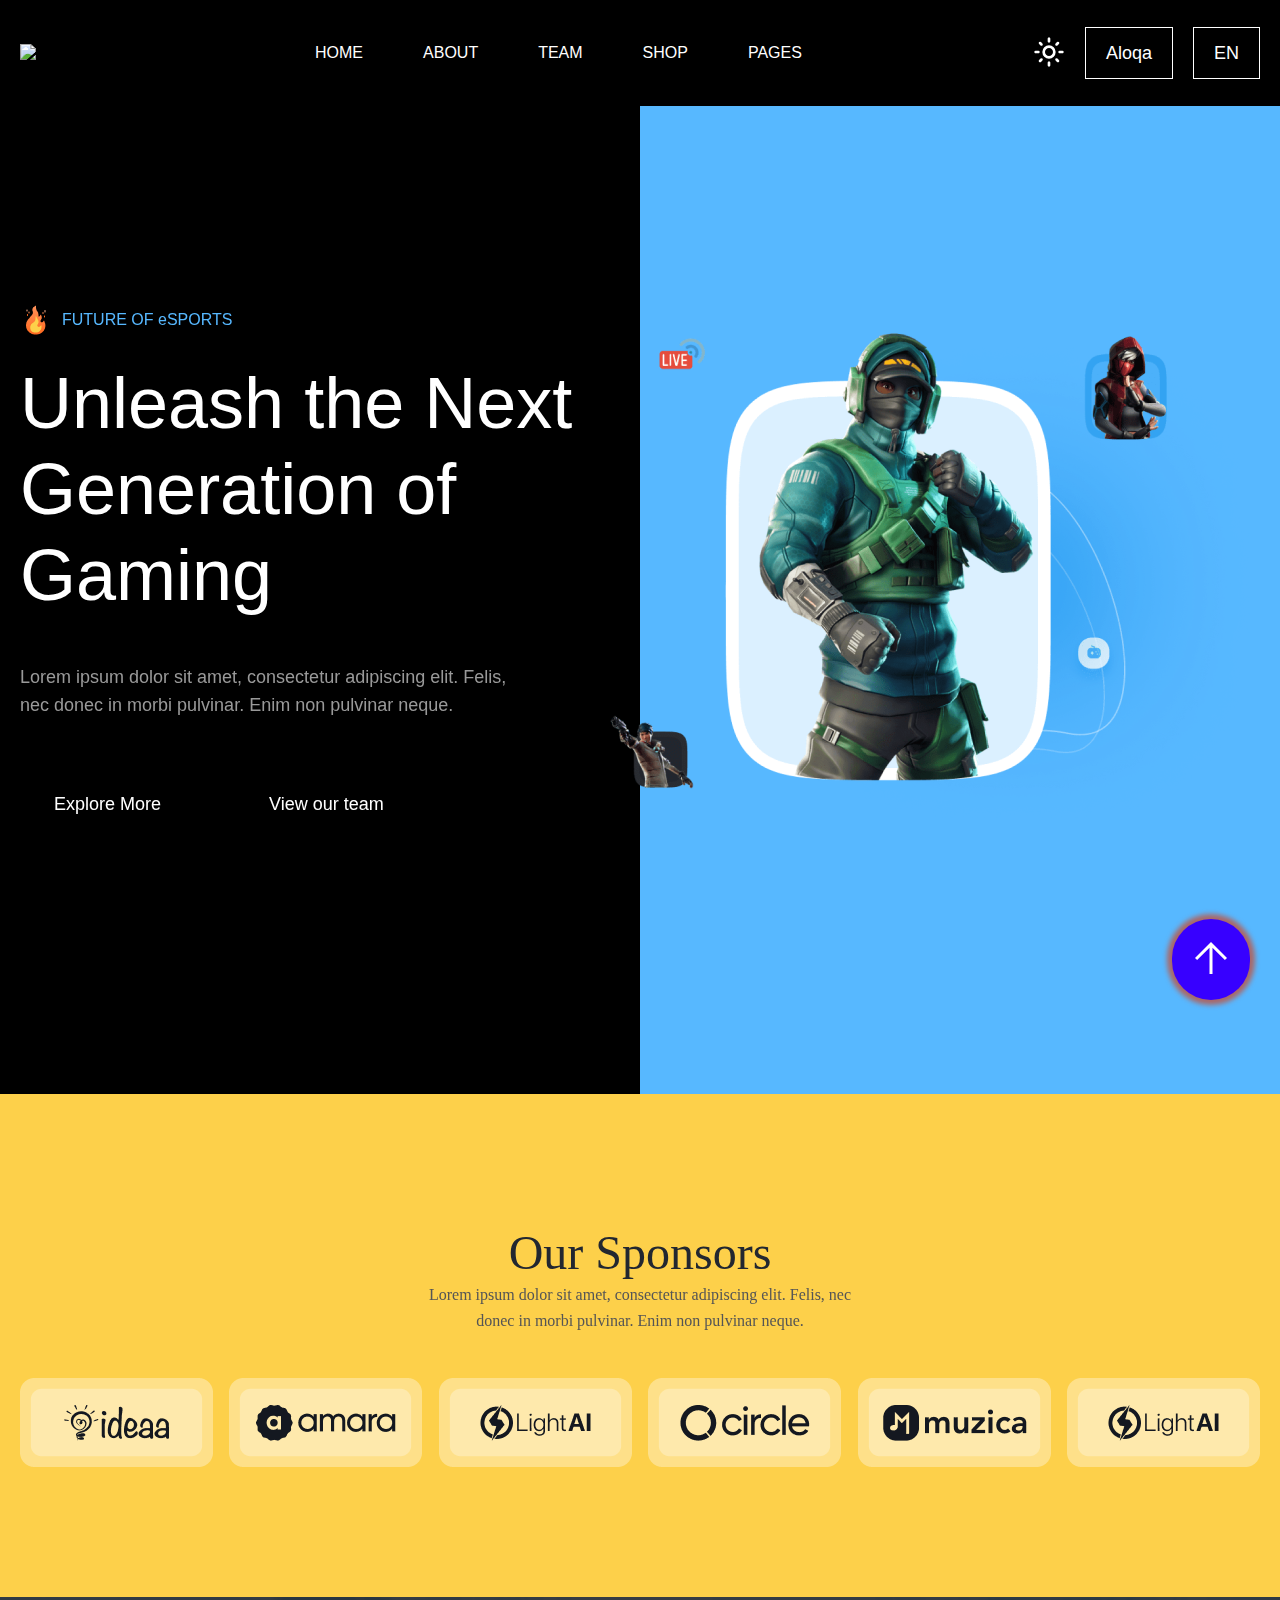
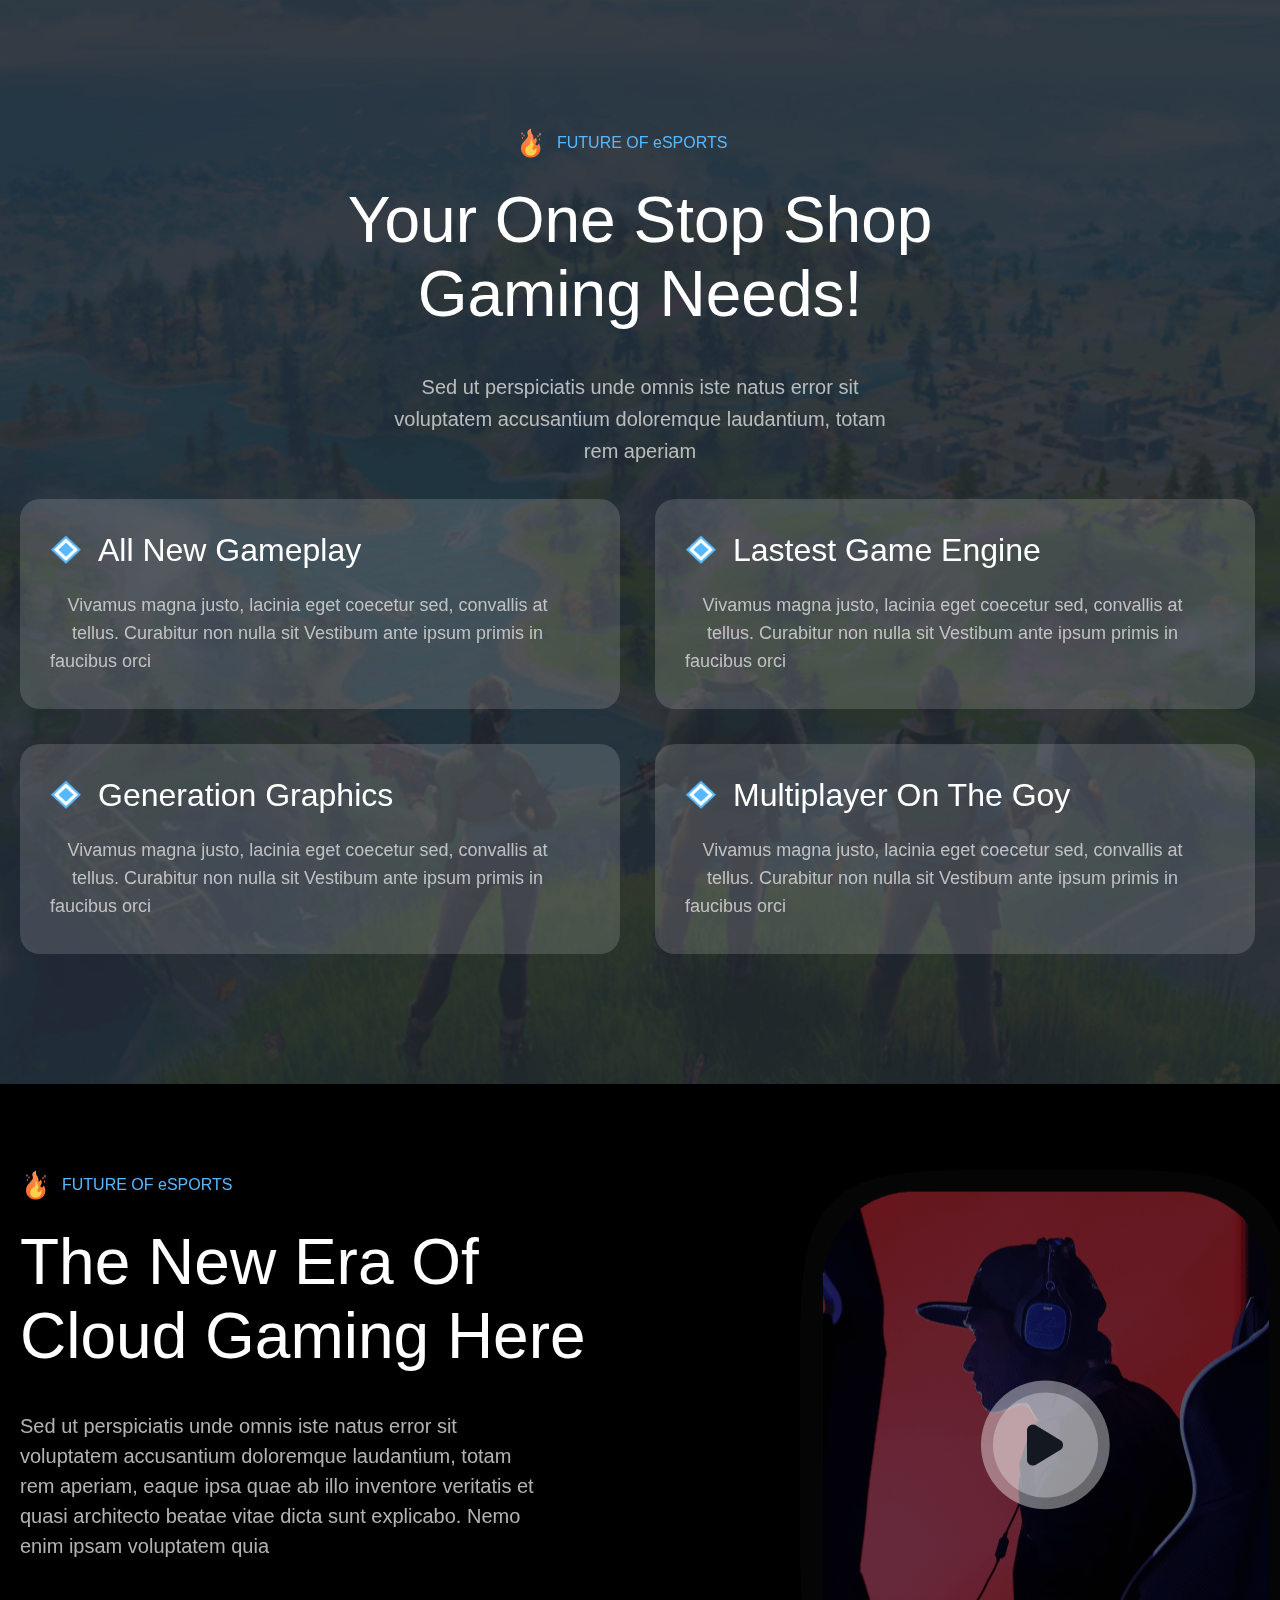
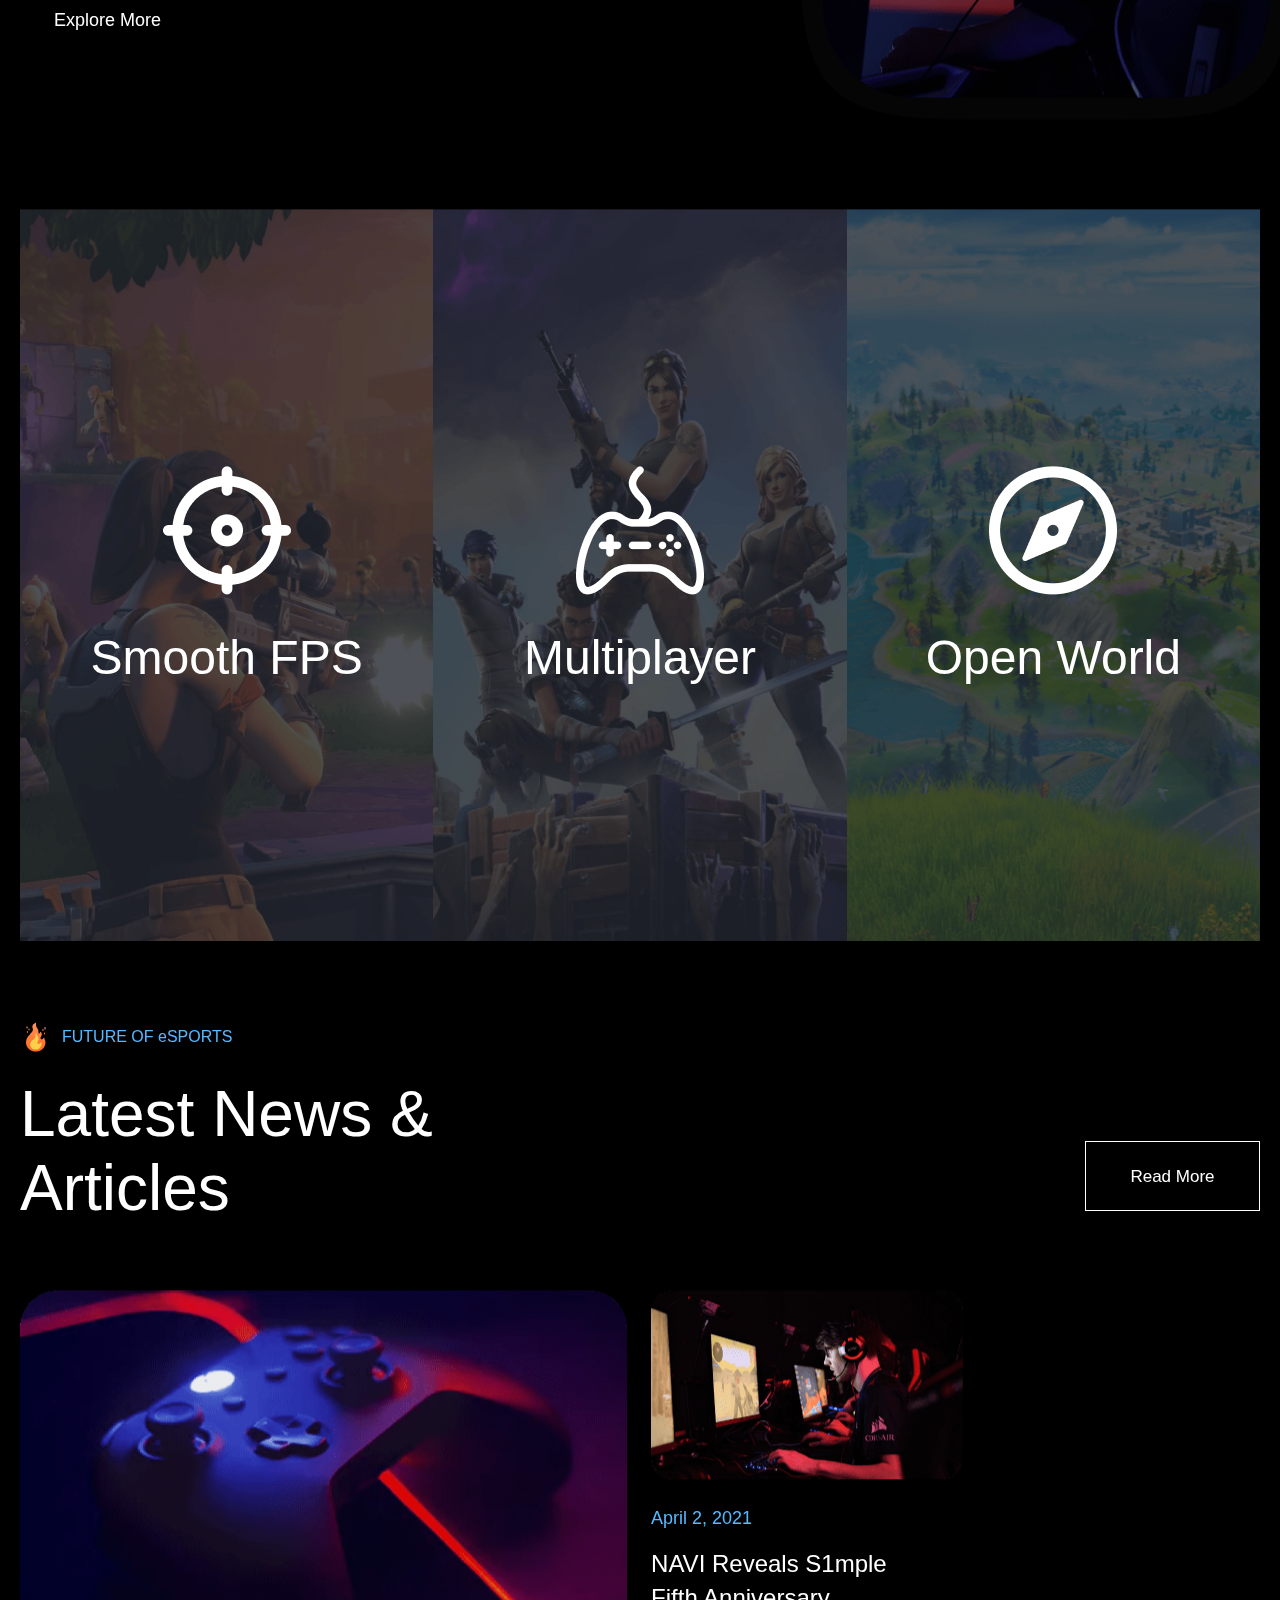
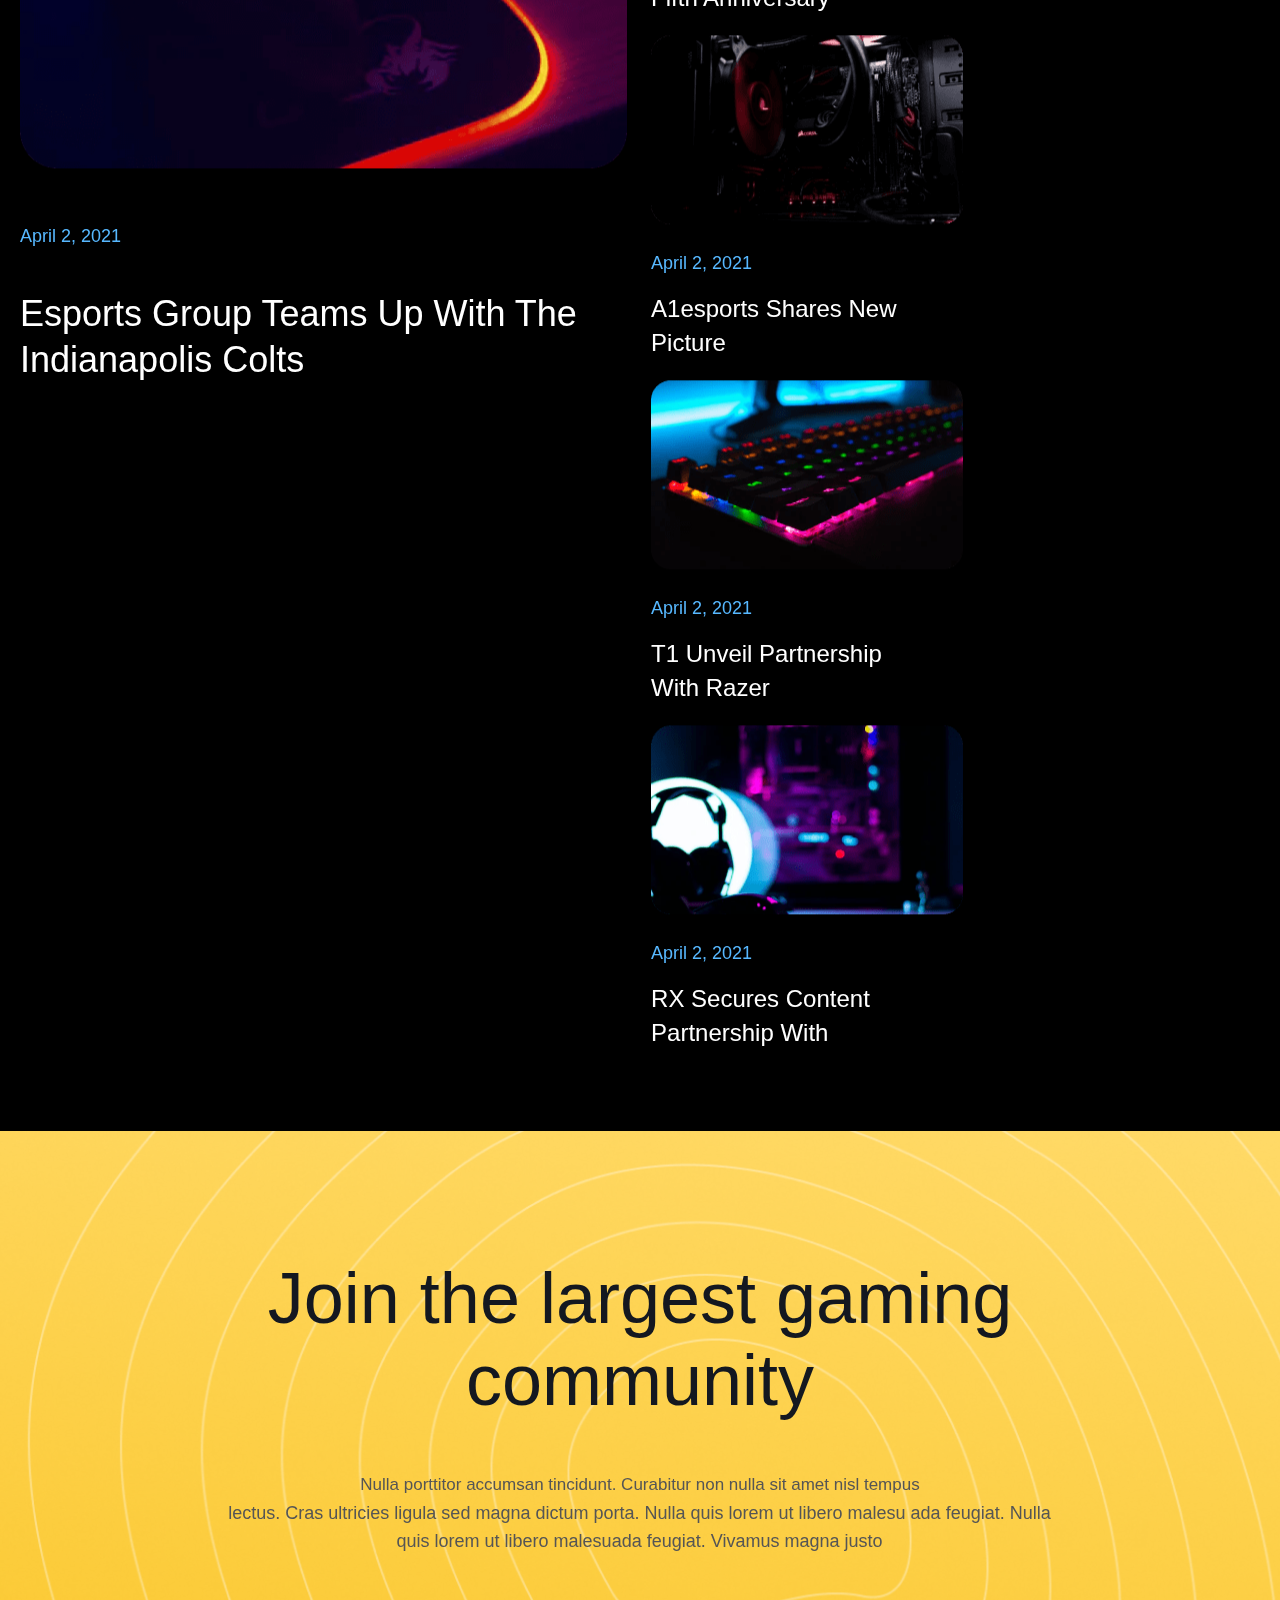
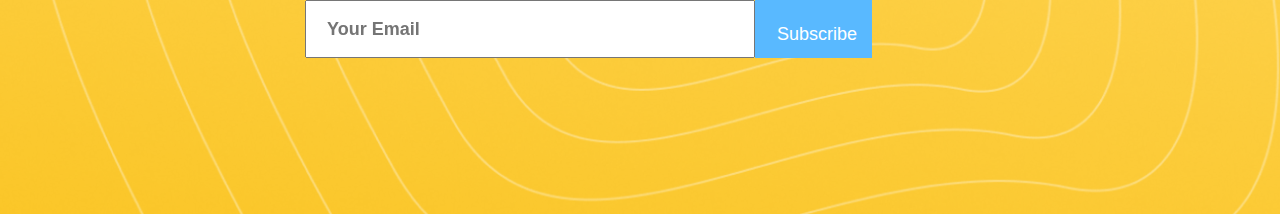
==== index.html @ b24b4fcd "first commit" ====
<!DOCTYPE html>
<html lang="en">
<head>
  <meta charset="UTF-8">
  <meta name="viewport" content="width=device-width, initial-scale=1.0">
  <title>INFINIZAI</title>
  <link rel="stylesheet" href="./css/main.css">
</head>
<body>
  <div id="loading">
      <div class="loadingio-spinner-spinner-9qtw80gtmdb">
        <div class="ldio-zxbwzzspus">
          <div></div>
          <div></div>
          <div></div>
          <div></div>
          <div></div>
          <div></div>
          <div></div>
          <div></div>
          <div></div>
          <div></div>
          <div></div>
          <div></div>
        </div>
      </div>
    </div>
   <a href="#" id="backtop">
    <img src="./images/backtop.svg" alt="backtop">
   </a>
  <!-- header start -->
  <header class="header">
    <nav class="nav">
      <div class="container">
        <div class="nav-info">  
          <img src="./images/gaming-logo.svg" alt="gaming" class="logo">
          <ul class="nav-list">
            <li class="nav-item"><a href="#header" class="nav-link">Home</a>
              <ul class="subList" >
                <li class="subItem">
                  <a href="" class="subItem-subLink">Haqimizda</a>
                </li>
                <li class="subItem">
                  <a href="#" class="subItem-subLink">Loyihalarimiz</a>
                </li>
                <li class="subItem">
                  <a href="#" class="subItem-subLink">Dashboard</a>
                </li>
                <li class="subItem">
                  <a href="#" class="subItem-subLink">Batafsil</a>
                </li>
                <li class="subItem">
                  <a href="#" class="subItem-subLink">Homiylar</a>
                </li>
              </ul>
            </li>
            <li class="nav-item"><a href="#shop" class="nav-link">About</a></li>
            <li class="nav-item"><a href="#gaming" class="nav-link">Team</a></li>
            <li class="nav-item"><a href="#multiplayer" class="nav-link">Shop</a></li>
            <li class="nav-item"><a href="#esport" class="nav-link">Pages</a></li>
          </ul>
          <div class="header-inner">
            <div class="nav-buttons">
              <button id="mode-btn">
                <img src="images/light.svg" alt="light icon" />
              </button>
              <a href="https://project-10-pink.vercel.app/" target="_blank" class="nav-btn active">Aloqa</a>
              <a href="./index.html" class="nav-btn active">EN</a>
            </div>
            <button class="hamburger" id="navbar-open">
              <img src="images/menyu.svg" alt="menu svg"/>
            </button>
          </div>
        </div>
      </div>
    </nav>

    <div id="navbar-responsive">
       <ul class="res-nav-list">
            <li class="nav-item"><a href="#header" class="res-nav-link">Home</a></li>
            <li class="nav-item"><a href="#shop" class="res-nav-link">About</a></li>
            <li class="nav-item"><a href="#gaming" class="res-nav-link">Team</a></li>
            <li class="nav-item"><a href="#multiplayer" class="res-nav-link">Shop</a></li>
            <li class="nav-item"><a href="#esport" class="res-nav-link">Pages</a></li>
          </ul>
    </div>
<button id="navbar-close">
	  <img src="./images/close.png" alt="close">
</button>


    <div class="header-info">
      <div class="container">
        <div class="header-row">
          <div class="header-left">
            <div class="future">
              <img src="./images/fire.png" alt="fire" class="future-img">
              <h3 class="future-h3">FUTURE OF eSPORTS</h3>
            </div>
            <h2 class="header-title">Unleash the Next Generation of Gaming</h2>
            <p class="header-text">Lorem ipsum dolor sit amet, consectetur adipiscing elit. Felis, nec donec in morbi pulvinar. Enim non pulvinar neque.</p>
            <div class="header-buttons">
              <a href="https://js-blog-abdukarimov-muxriddin.vercel.app/" targeet="_blank" class="header-btn active">Explore More</a>
              <a href="https://js-blog-abdukarimov-muxriddin.vercel.app/" targeet="_blank" class="header-btn active">View our team</a>
            </div>
          </div>
          <img src="./images/hero-img.png" alt="#" class="header-img">
        </div>
      </div>
    </div>
  </header>
  <!-- header end -->
  <main>
    <section class="sponsor" id="sponsor">
      <div class="container">
        <h4 class="sponsor-title">Our Sponsors</h4>
        <p class="sponsor-text">Lorem ipsum dolor sit amet, consectetur adipiscing elit. Felis, nec donec in morbi pulvinar. Enim non pulvinar neque.</p>
        <div class="sponsor-row">
          <img src="./images/sponsor-icon-1.png" alt="brand icon">
          <img src="./images/sponsor-icon-2.png" alt="brand icon">
          <img src="./images/sponsor-icon-3.png" alt="brand icon">
          <img src="./images/sponsor-icon-4.png" alt="brand icon">
          <img src="./images/sponsor-icon-5.png" alt="brand icon">
          <img src="./images/sponsor-icon-6.png" alt="brand icon">
        </div>
      </div>
    </section>
          <section class="shop" id="shop">
                <div class="container">
                    <div class="future shop-future">
                        <img src="./images/fire.png" alt="fire" class="future-img">
                        <h3 class="future-h3">FUTURE OF eSPORTS</h3>
                    </div>
                     <h2 class="shop-title">Your one stop shop gaming needs!</h2>
                     <p class="shop-text">Sed ut perspiciatis unde omnis iste natus error sit voluptatem accusantium doloremque laudantium, totam rem aperiam</p>
                     <div class="shopping-row">
                        <div class="card-item">
                            <div class="game">
                                <img src="./images/rombik.png" alt="rombik icon">
                                <h3>All New Gameplay</h3>
                            </div>
                            <h4>Vivamus magna justo, lacinia eget coecetur sed, convallis at tellus. Curabitur non nulla sit Vestibum ante ipsum primis in faucibus orci</h4>
                        </div>
                        <div class="card-item">
                            <div class="game">
                                <img src="./images/rombik.png" alt="rombik icon">
                                <h3>Lastest Game Engine</h3>
                            </div>
                            <h4>Vivamus magna justo, lacinia eget coecetur sed, convallis at tellus. Curabitur non nulla sit Vestibum ante ipsum primis in faucibus orci</h4>
                        </div>
                        <div class="card-item">
                            <div class="game">
                                <img src="./images/rombik.png" alt="rombik icon">
                                <h3>Generation Graphics</h3>
                            </div>
                            <h4>Vivamus magna justo, lacinia eget coecetur sed, convallis at tellus. Curabitur non nulla sit Vestibum ante ipsum primis in faucibus orci</h4>
                        </div>
                        <div class="card-item">
                            <div class="game">
                                <img src="./images/rombik.png" alt="rombik icon">
                                <h3>Multiplayer on the goy</h3>
                            </div>
                            <h4>Vivamus magna justo, lacinia eget coecetur sed, convallis at tellus. Curabitur non nulla sit Vestibum ante ipsum primis in faucibus orci</h4>
                        </div>
                     </div>
                    </div>
                </div>
        </section>
        <section class="gaming" id="gaming">
            <div class="container">
                <div class="gaming-row">
                    <div class="gaming-left">
                        <div class="future">
                            <img src="./images/fire.png" alt="fire" class="future-img">
                            <h3 class="future-h3">FUTURE OF eSPORTS</h3>
                        </div>
                        <h2 class="gaming-title">The new era of <br> cloud gaming here</h2>
                        <p class="gaming-text">Sed ut perspiciatis unde omnis iste natus error sit voluptatem accusantium doloremque laudantium, totam rem aperiam, eaque ipsa quae ab illo inventore veritatis et quasi architecto beatae vitae dicta sunt explicabo. Nemo enim ipsam voluptatem quia</p>
                        <div class="gaming-btn">
                            <button class="light-btn active">
                              <a href="https://js-blog-abdukarimov-muxriddin.vercel.app/" target="_blank">Explore More</a></button>
                        </div>
                    </div>
                    <div class="gaming-right">
                        <img src="./images/gaming-music.png" alt="music img">
                    </div>
                </div>
            </div>
        </section>
        <section class="multiplayer" id="multiplayer">
          <div class="container mplayer">
            <div class="multiplayer-row">
              <div class="smooth">
                  <img src="./images/p-icon-1.png" alt=" play icon">
                  <h4 class="mp-title">Smooth FPS</h4>
              </div>
              <div class="multiplayers">
                  <img src="./images/p-icon-2.png" alt=" play icon">
                  <h4 class="mp-title">Multiplayer</h4>
              </div>
              <div class="map">
                  <img src="./images/p-icon-3.png" alt=" play icon">
                  <h4 class="mp-title">Open World</h4>
              </div>
            </div>
          </div>
        </section>

        <section class="esport" id="esport">
            <div class="container">
              <div class="esport-title">
                <div class="esport-left">
                  <div class="future esport-future">
                          <img src="./images/fire.png" alt="fire" class="future-img">
                          <h3 class="future-h3">FUTURE OF eSPORTS</h3>
                      </div>
                      <h4>Latest News & <br>Articles</h4>
                </div>
                <button class="esport-btn active"><a href="https://js-blog-abdukarimov-muxriddin.vercel.app/" target="_blank">Read More</a></button>
              </div>
                <div class="esport-row">
                    <div class="joystic">
                        <img src="./images/joystic.png" alt="joystic">
                        <p>April 2, 2021</p>
                        <h4 class="joystic-title">Esports Group teams up with the Indianapolis Colts</h4>
                    </div>
                    <div class="esport-card">
                        <div class="card-item">
                            <img src="./images/esport-1.png" alt="esport">
                            <p>April 2, 2021</p>
                            <h4 class="subtitle">NAVI reveals s1mple fifth anniversary</h4>
                        </div>
                        <div class="card-item">
                            <img src="./images/esport-2.png" alt="esport">
                            <p>April 2, 2021</p>
                            <h4 class="subtitle">A1esports Shares new picture</h4>
                        </div>
                        <div class="card-item">
                            <img src="./images/esport-3.png" alt="esport">
                            <p>April 2, 2021</p>
                            <h4 class="subtitle">T1 unveil partnership with Razer</h4>
                        </div>
                        <div class="card-item">
                            <img src="./images/esport-4.png" alt="esport">
                            <p>April 2, 2021</p>
                            <h4 class="subtitle">RX secures content partnership with</h4>
                        </div>
                    </div>
                </div>
            </div>
        </section>
        <section class="community" id="community">
          <div class="community-info">
            <h4 class="communty-title">Join the largest gaming community</h4>
            <h6 class="community-text">
                 Nulla porttitor accumsan tincidunt. Curabitur non nulla sit amet nisl tempus
                     </h6>
                     <p class="community-paragraph">lectus. Cras ultricies ligula sed magna dictum porta. Nulla quis lorem ut libero malesu ada feugiat. Nulla quis lorem ut libero malesuada feugiat. Vivamus magna justo</p>
                      <div class="community-brand">
                        <form class="subscribe">
                            <input type="text" placeholder="Your Email">
                            <a href="https://t.me/chemic_uzmu" target="_blank" class="input-text active">Subscribe</a>
                        </form>
                    </div>
          </div>
        </section>
  </main>
  <script src="./js/main.js"></script>
</body>
</html>
---- css/main.css ----
@import'community.css';
@import'esport.css';
@import'gaming.css';
@import'header.css';
@import'loading.css';
@import'multiplayer.css';
@import'navbar.css';
@import'responsive.css';
@import'shopping.css';
@import'sponsor.css';
@import'min-main.css';
* {
    padding: 0;
    margin: 0;
    box-sizing: border-box;
    list-style-type: none;
    transition: 0.5s ease;
}
*,
*::after,
*::before {
    margin: 0;
    padding: 0;
    box-sizing: border-box;
}
ul {
    list-style: none;
}
a {
    text-decoration: none;
}
button {
    cursor: pointer;
}
@font-face {
    font-family: "Orbitron", sans-serif;
    src: url(../fonts/Orbitron-Regular.ttf);
}
@font-face {
    font-family: "Orbitron", sans-serif;
    src: url(../fonts/Orbitron-Bold.ttf);
}
:root {
    --Orbitron: "Orbitron", sans-serif;
    --Paragraph: #737373;
    --Title-color: #252b42;
    --Secondary-color: #59b9ff;
    --Muted: #555;
}
.container {
    max-width: 1360px;
    margin: auto;
    padding: 0px 20px;
}
.header {
    background: linear-gradient(to right, #000 50%, #57b8ff 50%);
}
html {
    scroll-behavior: smooth;
}


#backtop {
    position: fixed;
    bottom: -100px;
    right: 30px;
    z-index: 99;
    font-size: 14px;
    font-family: sans-serif;
    border: none;
    outline: none;
    background-color: rgb(55, 0, 255);
    box-shadow: 0 0 5px 5px rgb(171, 103, 103);
    color: white;
    cursor: pointer;
    padding: 15px;
    border-radius: 50px;
    opacity: 1;
    transition: 1s;
}

#backtop.backtop-show {
    bottom: 50px;
}

.light * {
    color: rgb(248, 245, 245);
}
.light .future-h3 {
    color: #fff;
    font-weight: 500;
}

.light nav {
    background-color: #58b9ff;
}
.light .header-info {
    background-color: #58b9ff;
}
.light section,
.header {
    background-color: var(--Secondary-color);
}
.light .shop {
    background-color: var(--Secondary-color);
    z-index: 3;
}
.light .header-text{
    color:#fff;
}
.light .active:hover {
    background-color: #000;
}
.light .active{
    background-color: transparent;
}
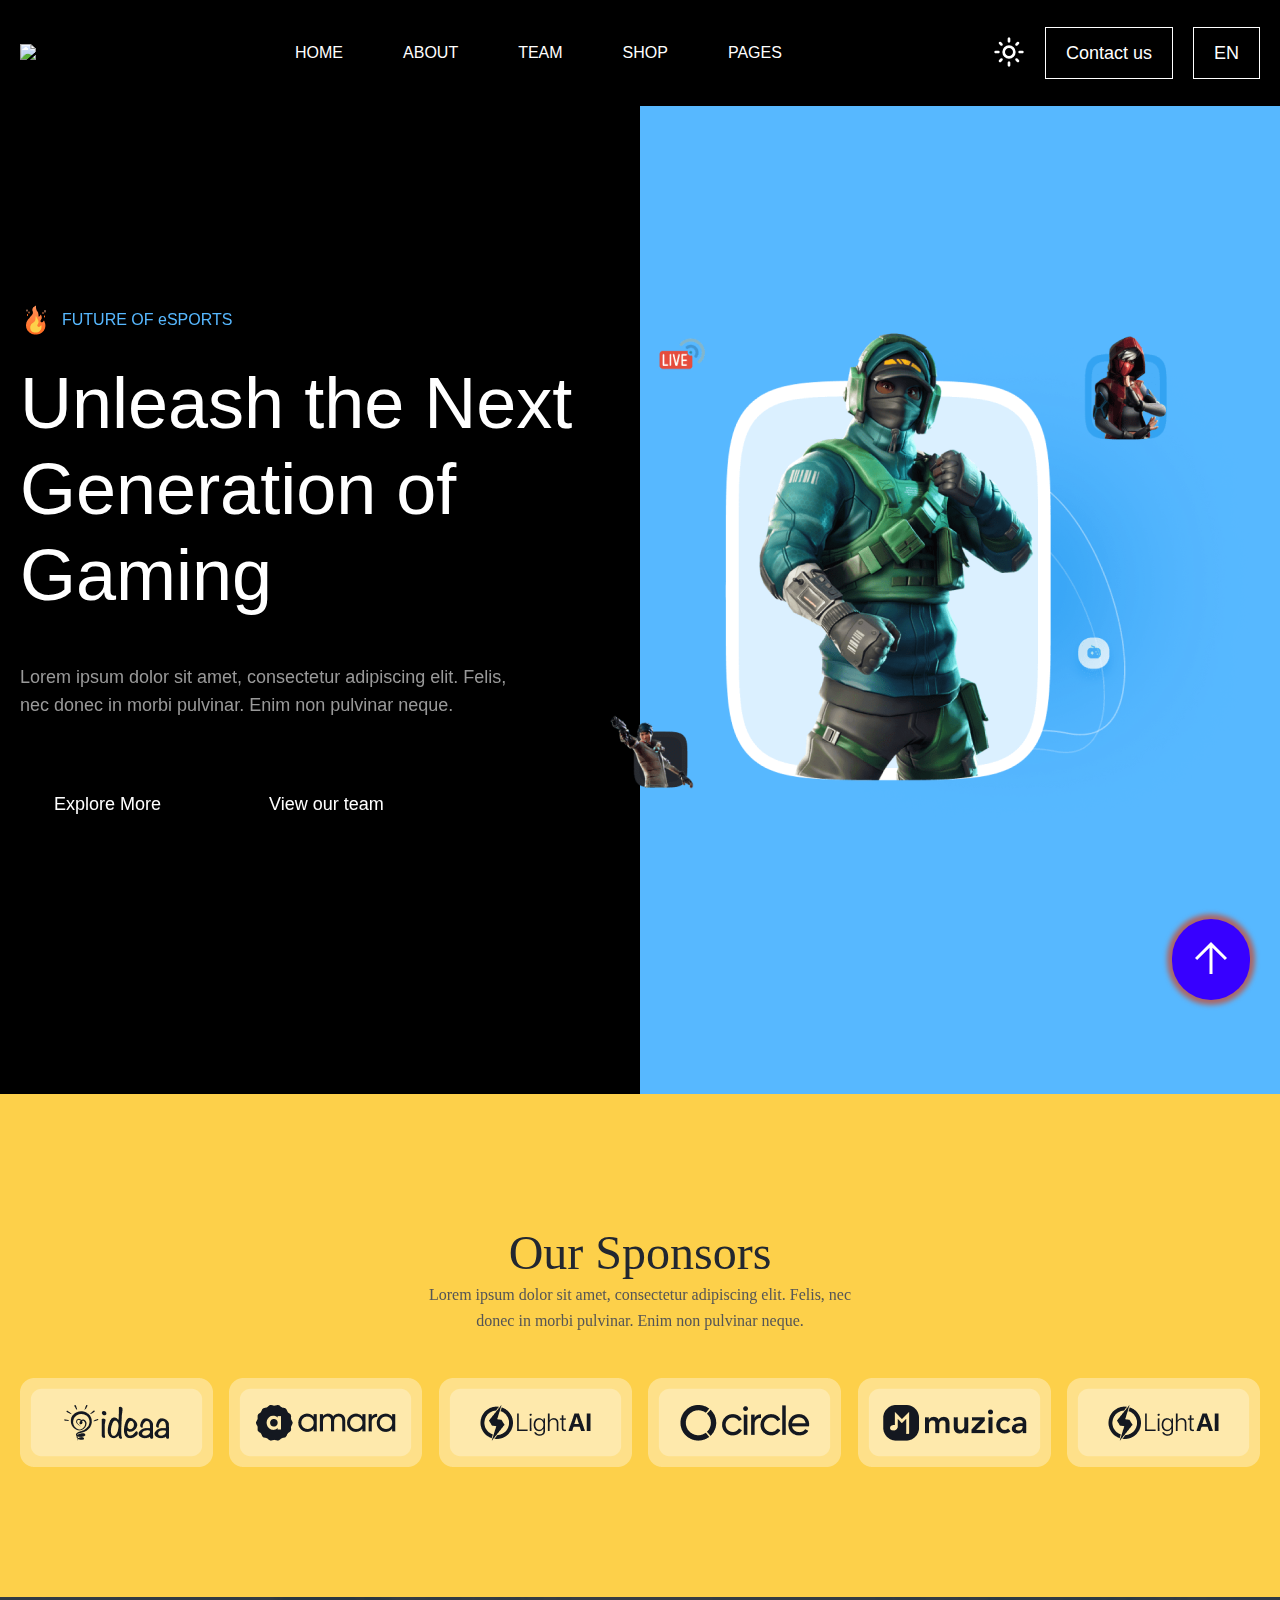
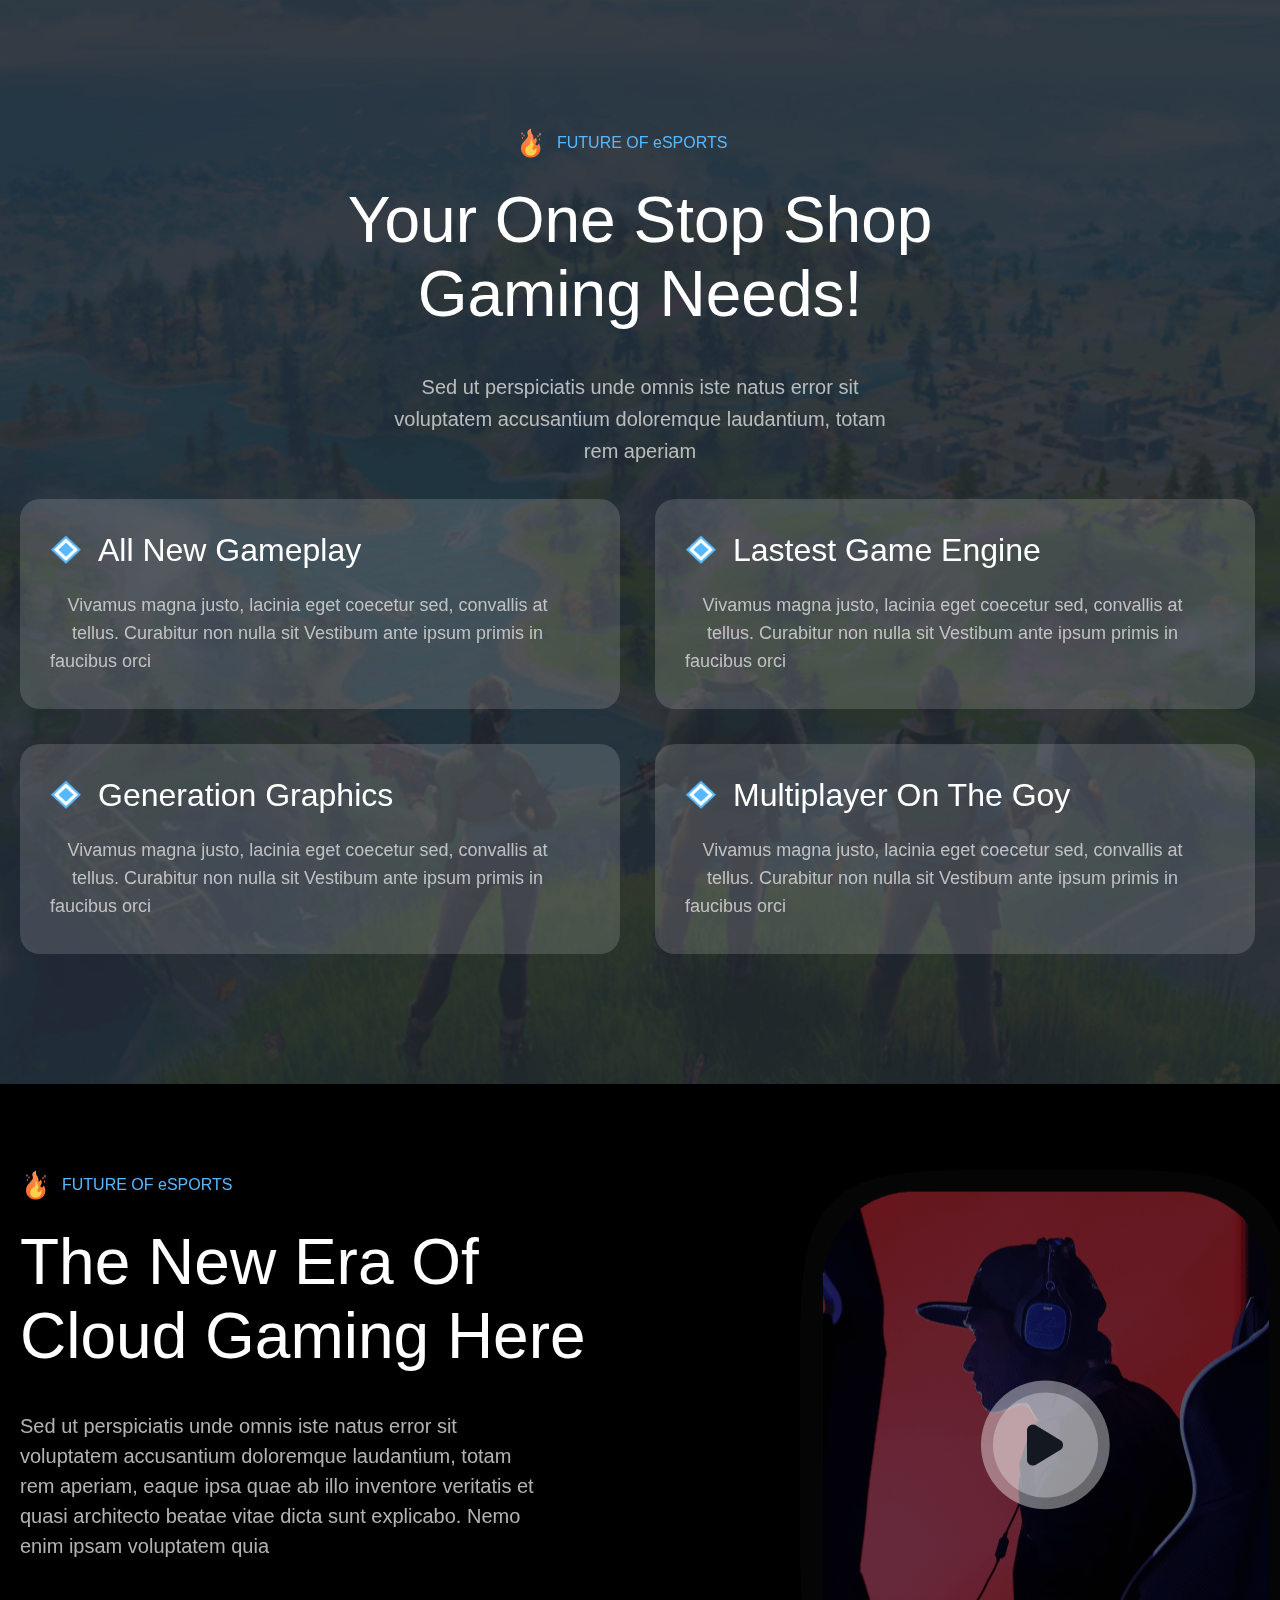
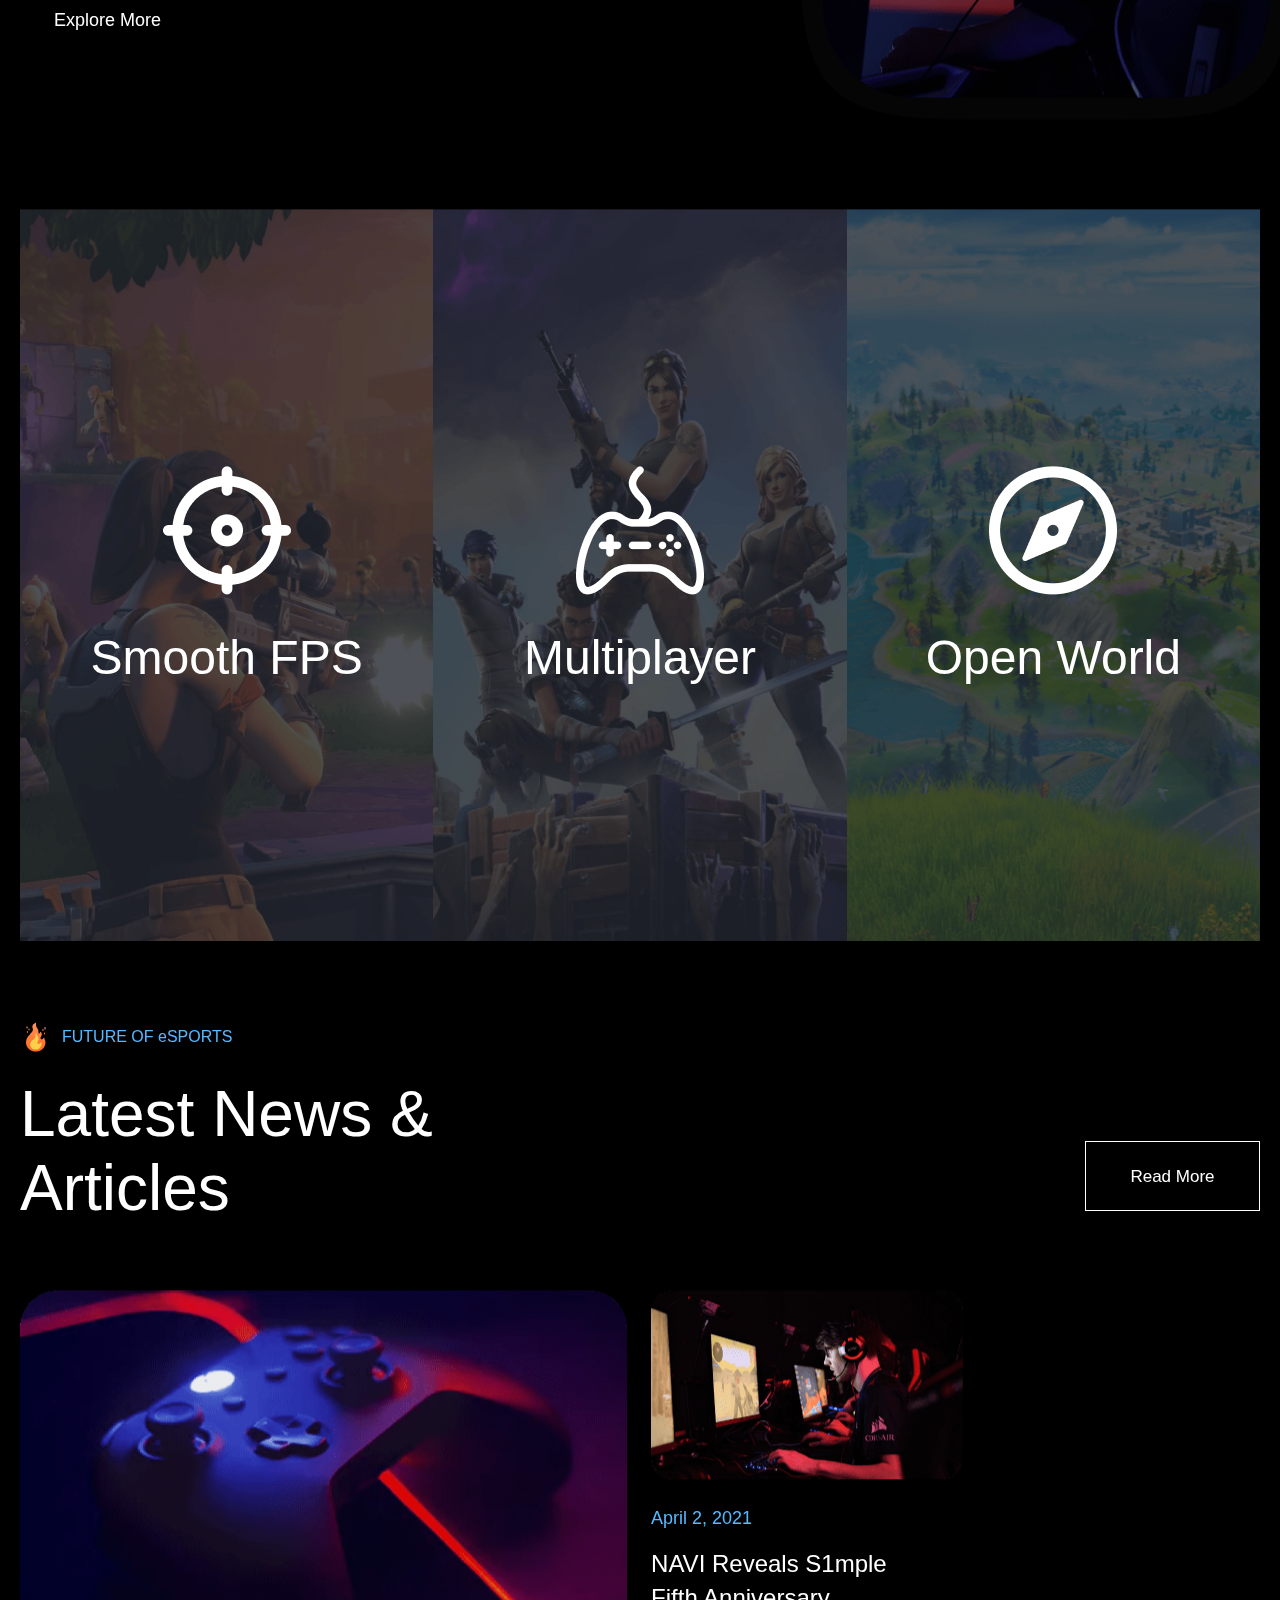
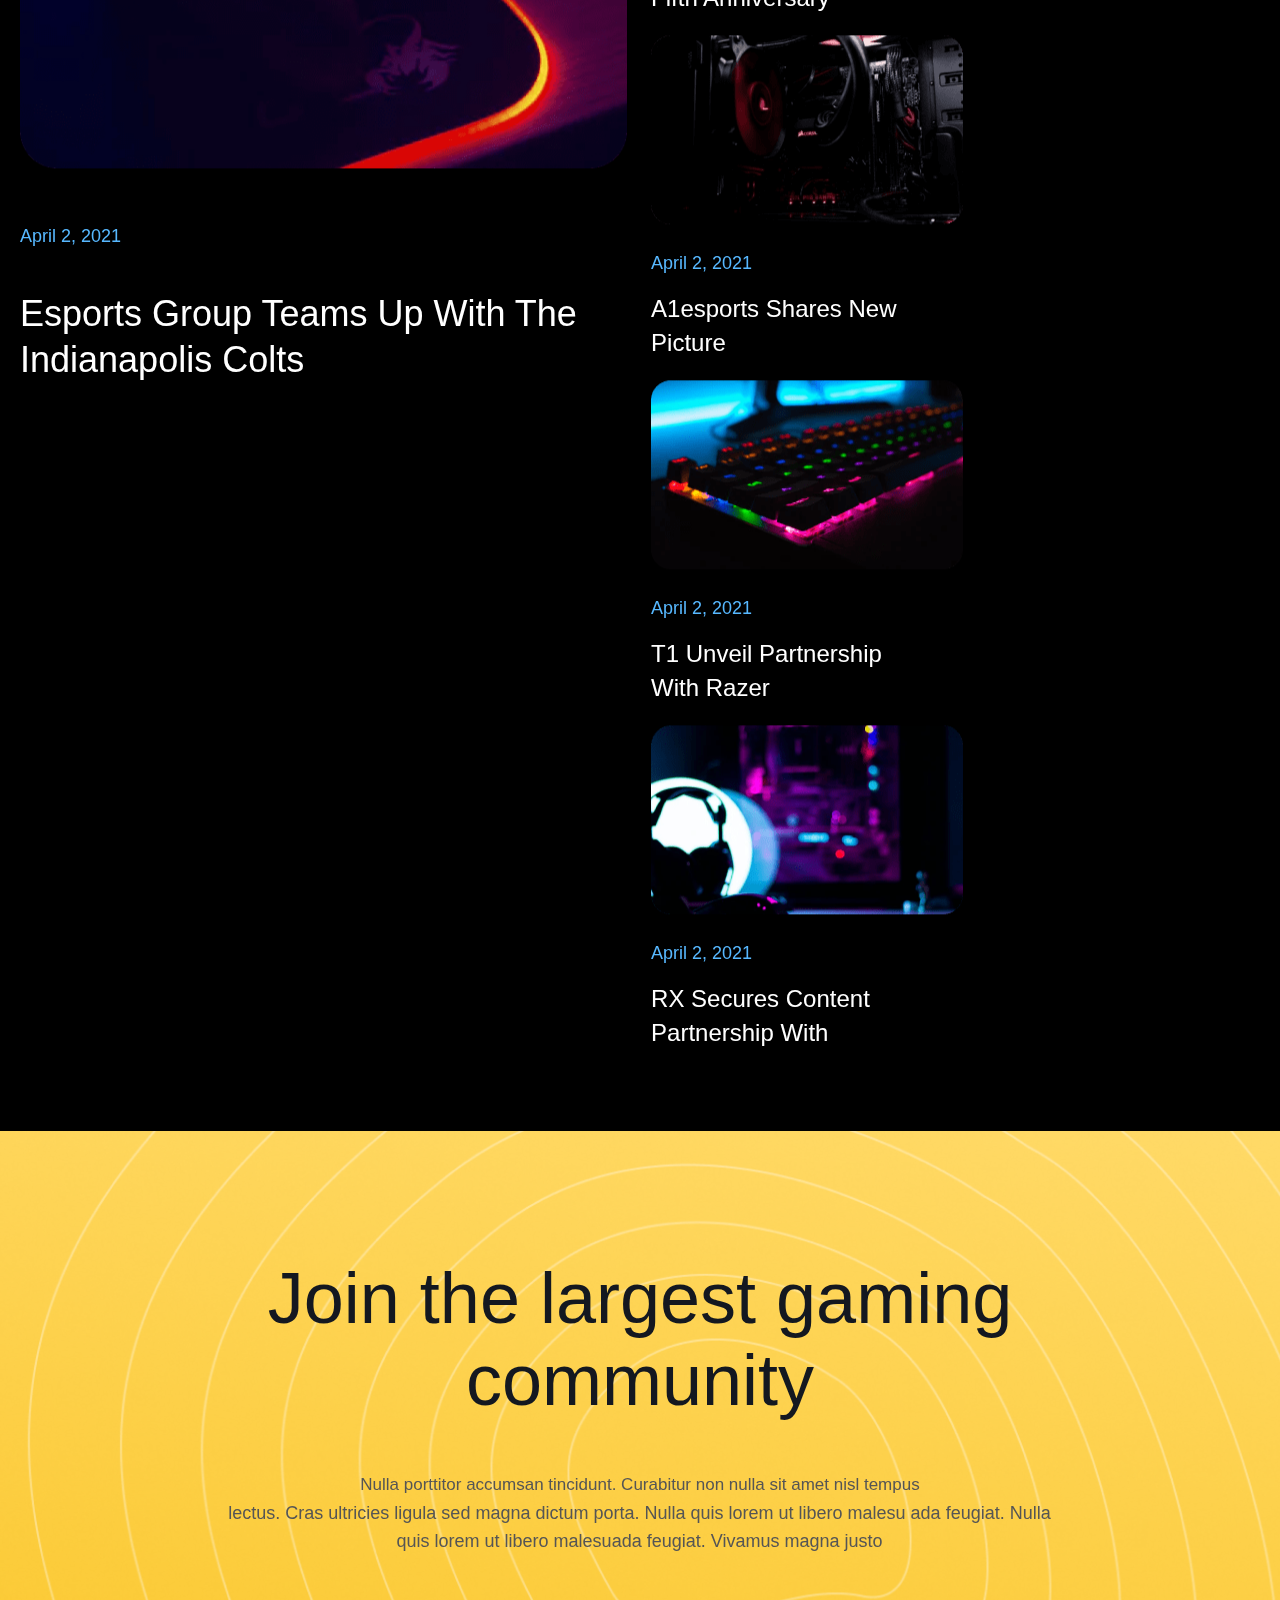
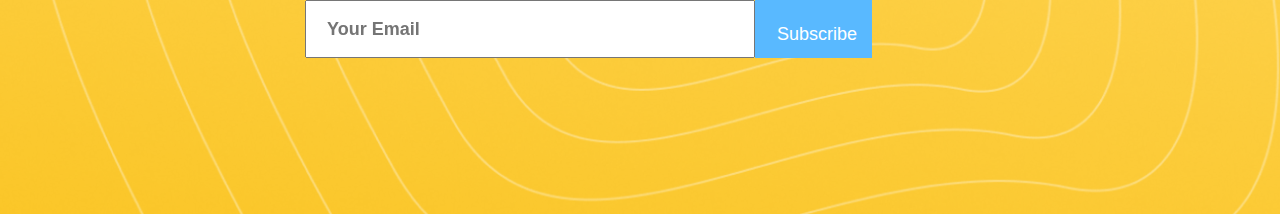
==== commit 0c85f924: "added fayl" ====
--- a/index.html
+++ b/index.html
@@ -64,8 +64,8 @@
               <button id="mode-btn">
                 <img src="images/light.svg" alt="light icon" />
               </button>
-              <a href="https://project-10-pink.vercel.app/" target="_blank" class="nav-btn active">Aloqa</a>
-              <a href="./index.html" class="nav-btn active">EN</a>
+              <a href="https://project-10-pink.vercel.app/" target="_blank" class="nav-btn active">Contact us</a>
+              <a href="./second.html" class="nav-btn active">EN</a>
             </div>
             <button class="hamburger" id="navbar-open">
               <img src="images/menyu.svg" alt="menu svg"/>
--- a/css/main.css
+++ b/css/main.css
@@ -49,6 +49,7 @@
 }
 .container {
     max-width: 1360px;
+    width: 100%;
     margin: auto;
     padding: 0px 20px;
 }
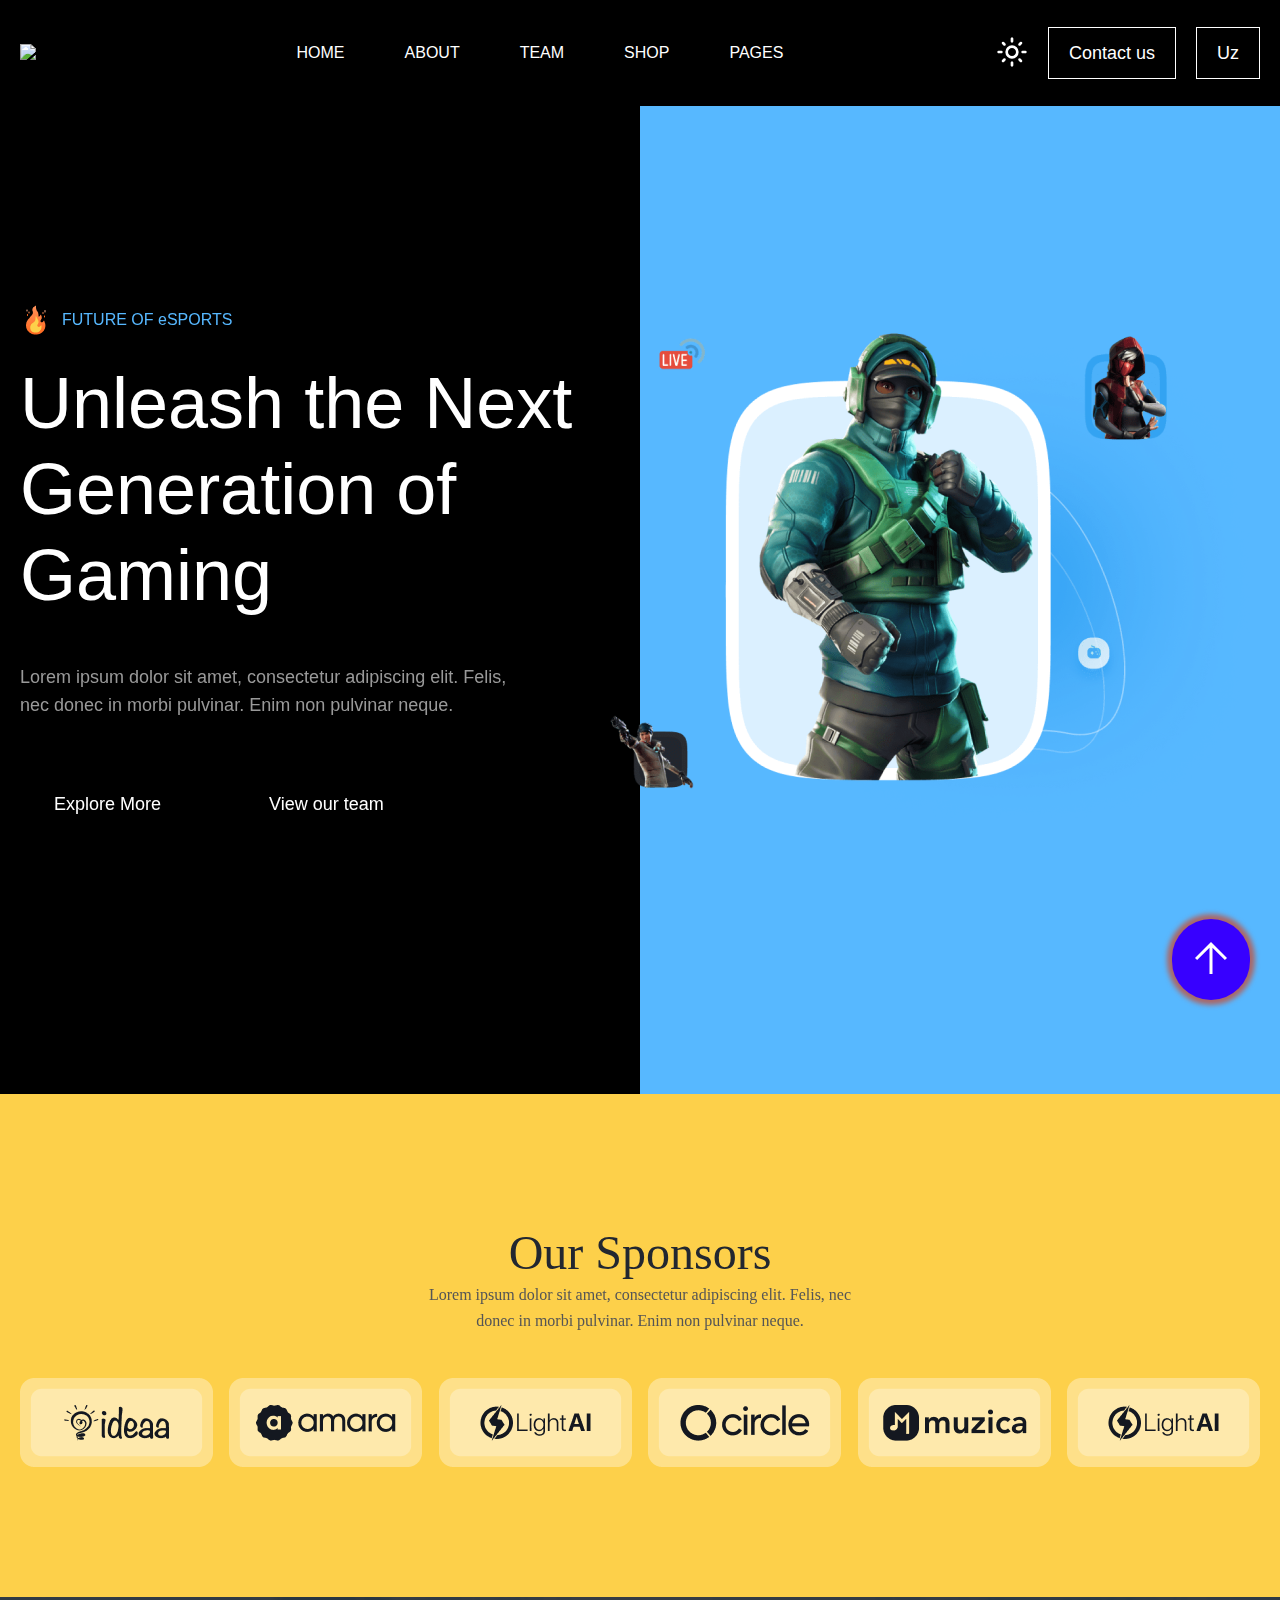
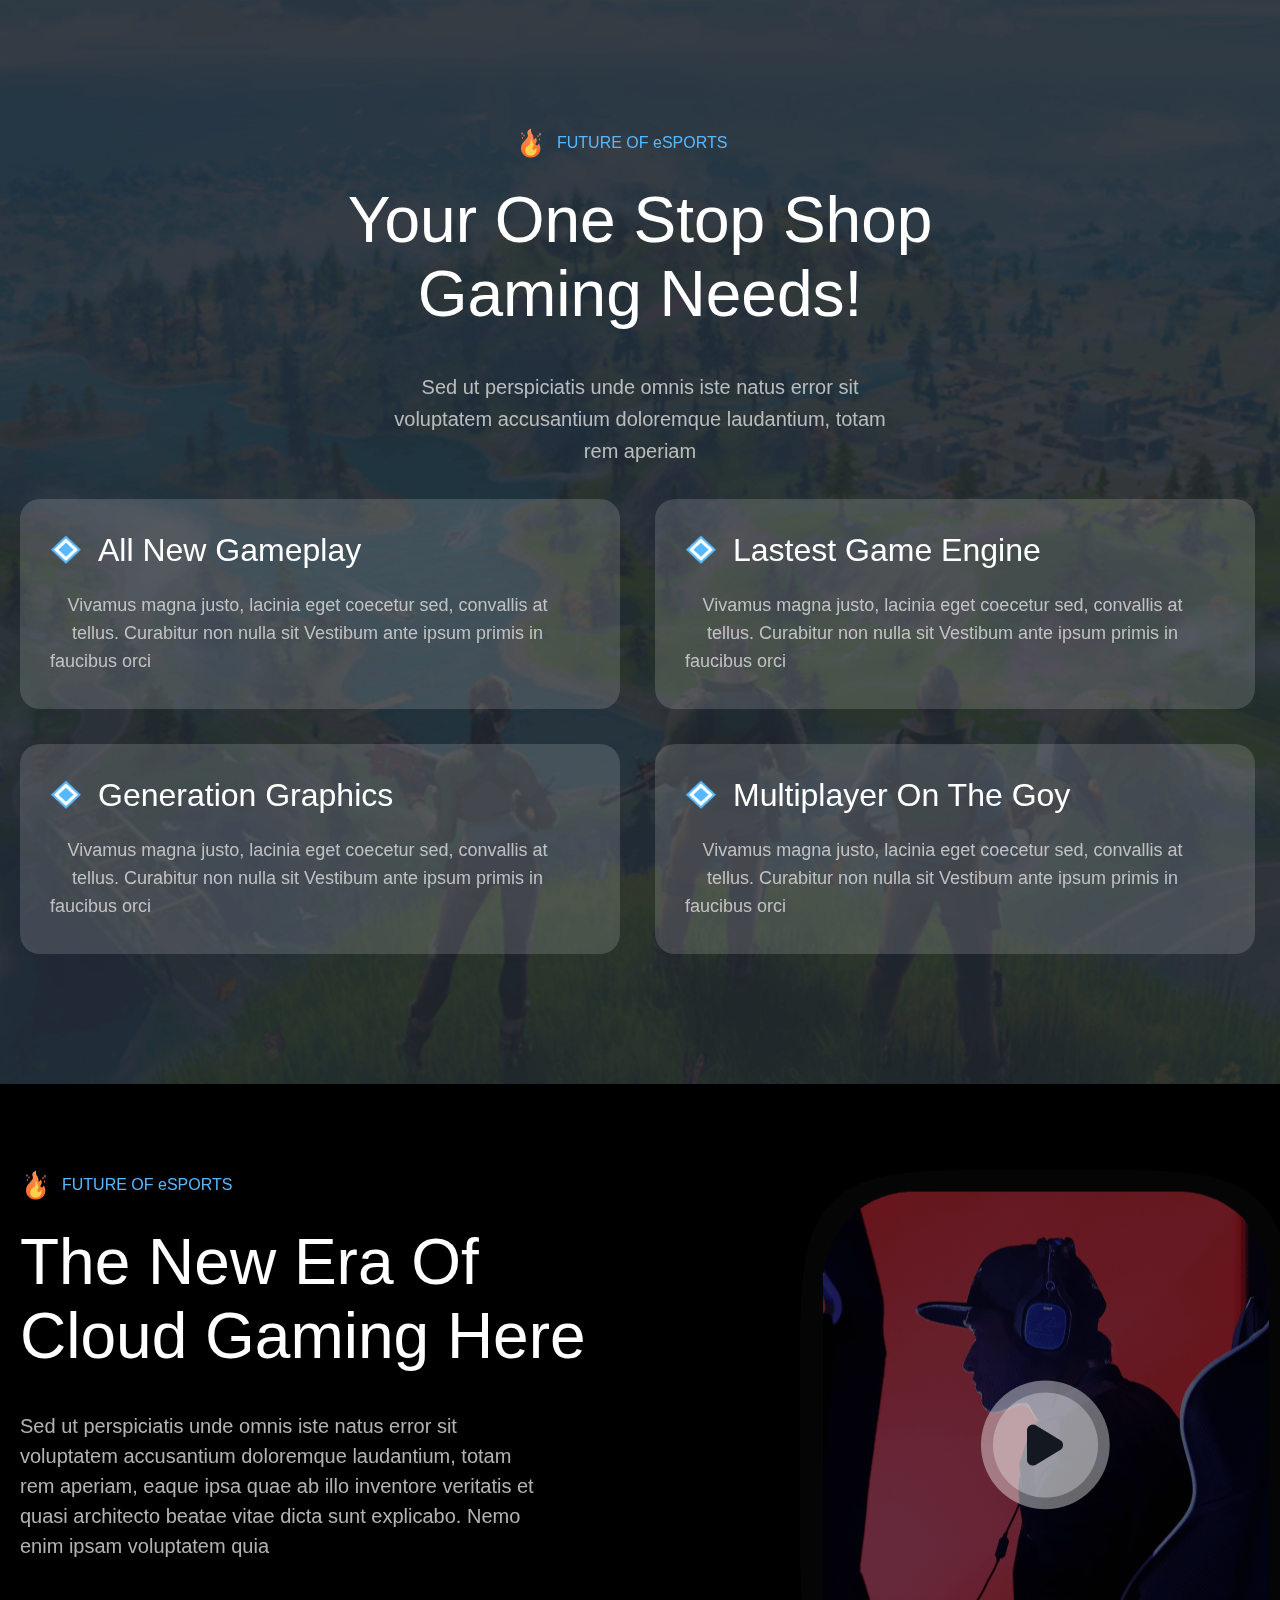
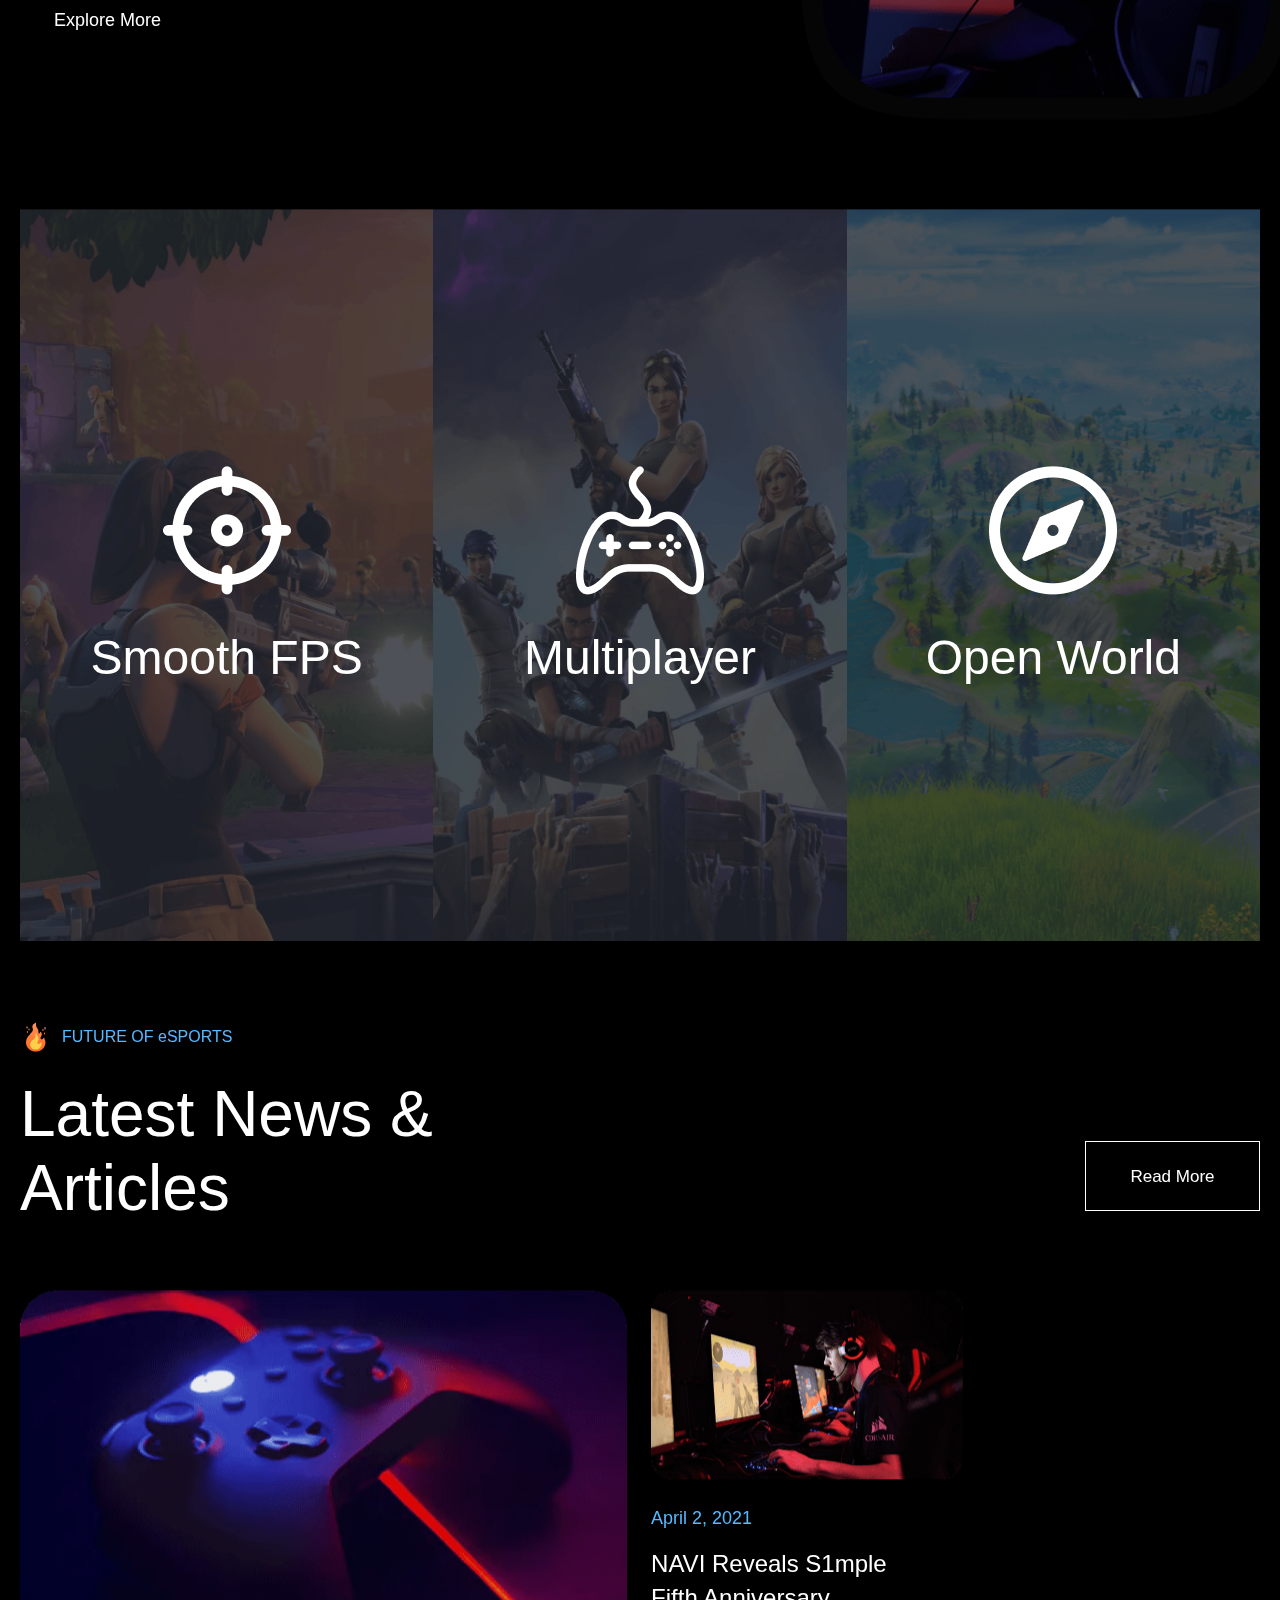
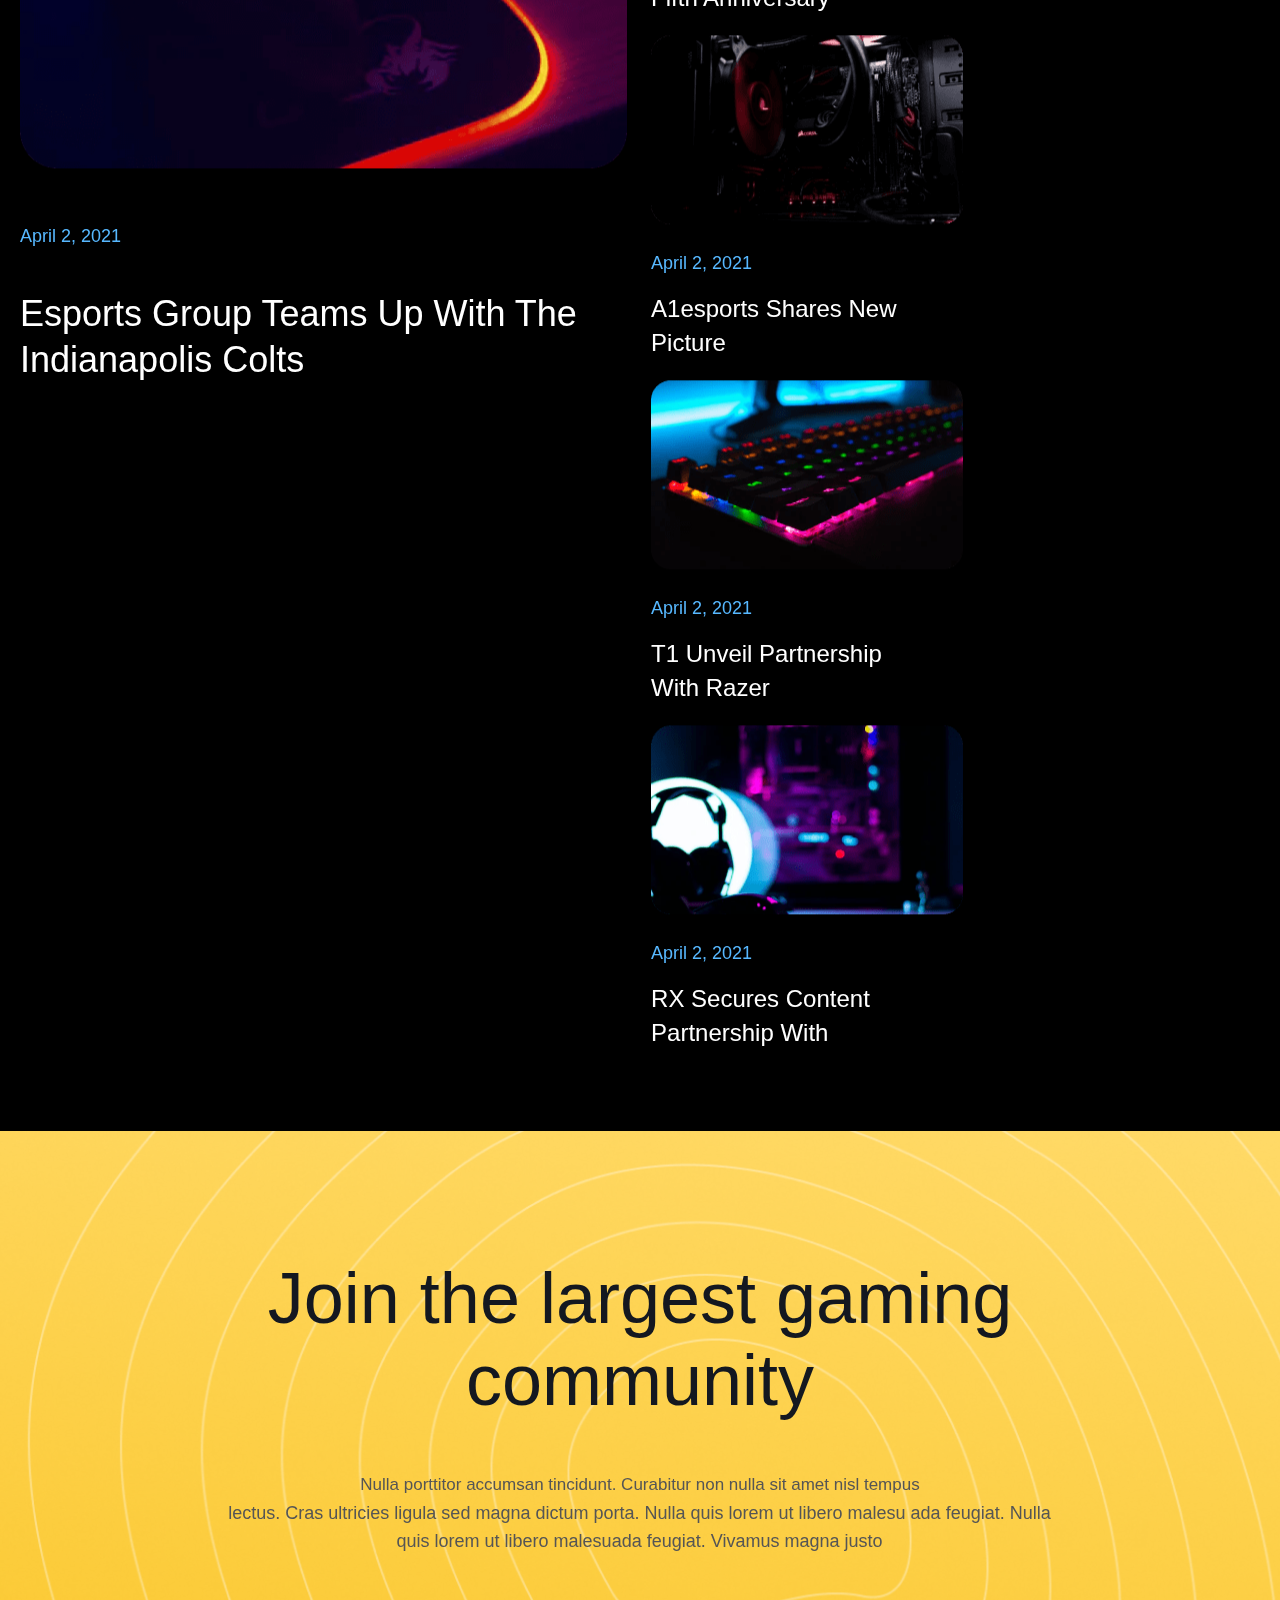
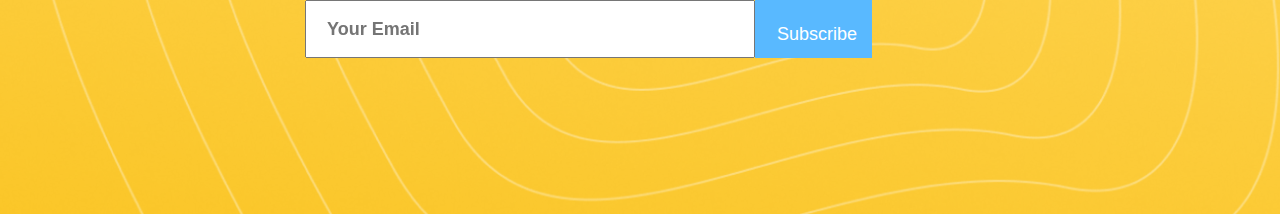
==== commit 633c98c0: "changed index" ====
--- a/index.html
+++ b/index.html
@@ -65,7 +65,7 @@
                 <img src="images/light.svg" alt="light icon" />
               </button>
               <a href="https://project-10-pink.vercel.app/" target="_blank" class="nav-btn active">Contact us</a>
-              <a href="./second.html" class="nav-btn active">EN</a>
+              <a href="./second.html" class="nav-btn active">Uz</a>
             </div>
             <button class="hamburger" id="navbar-open">
               <img src="images/menyu.svg" alt="menu svg"/>
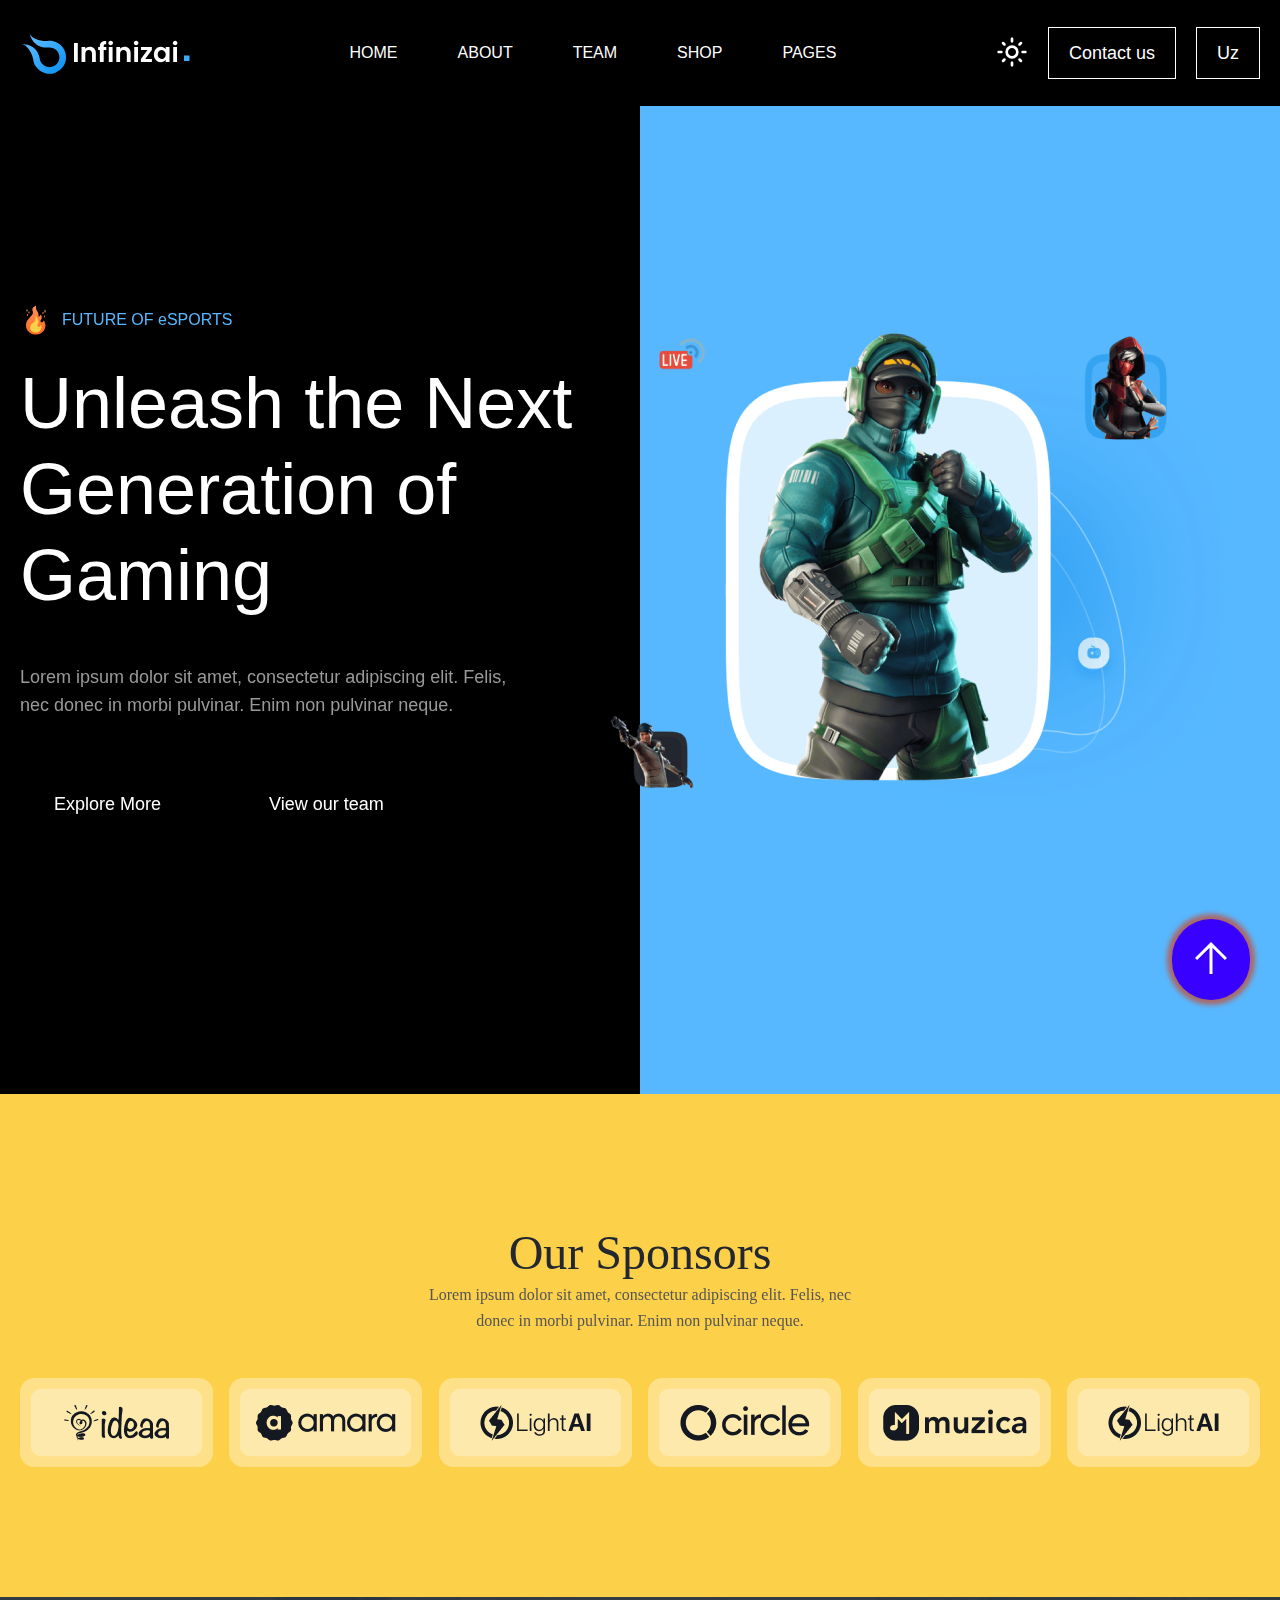
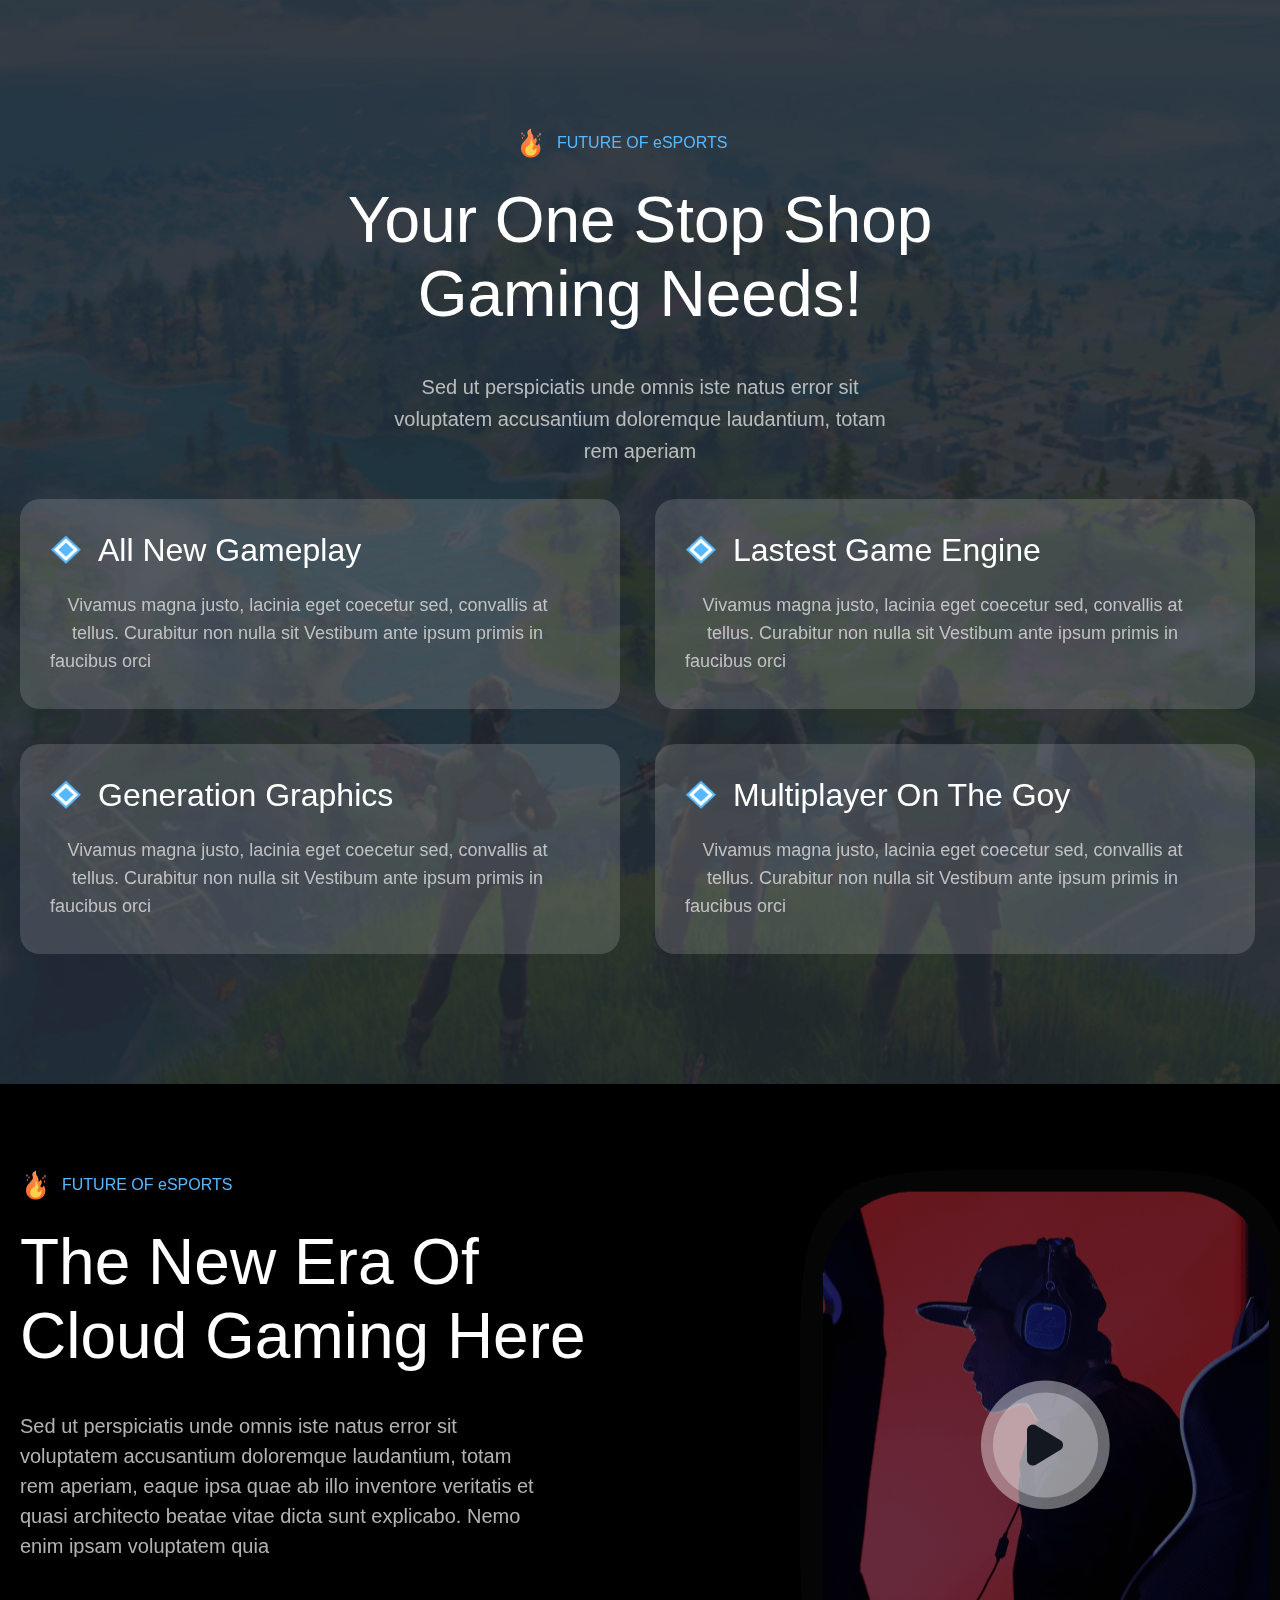
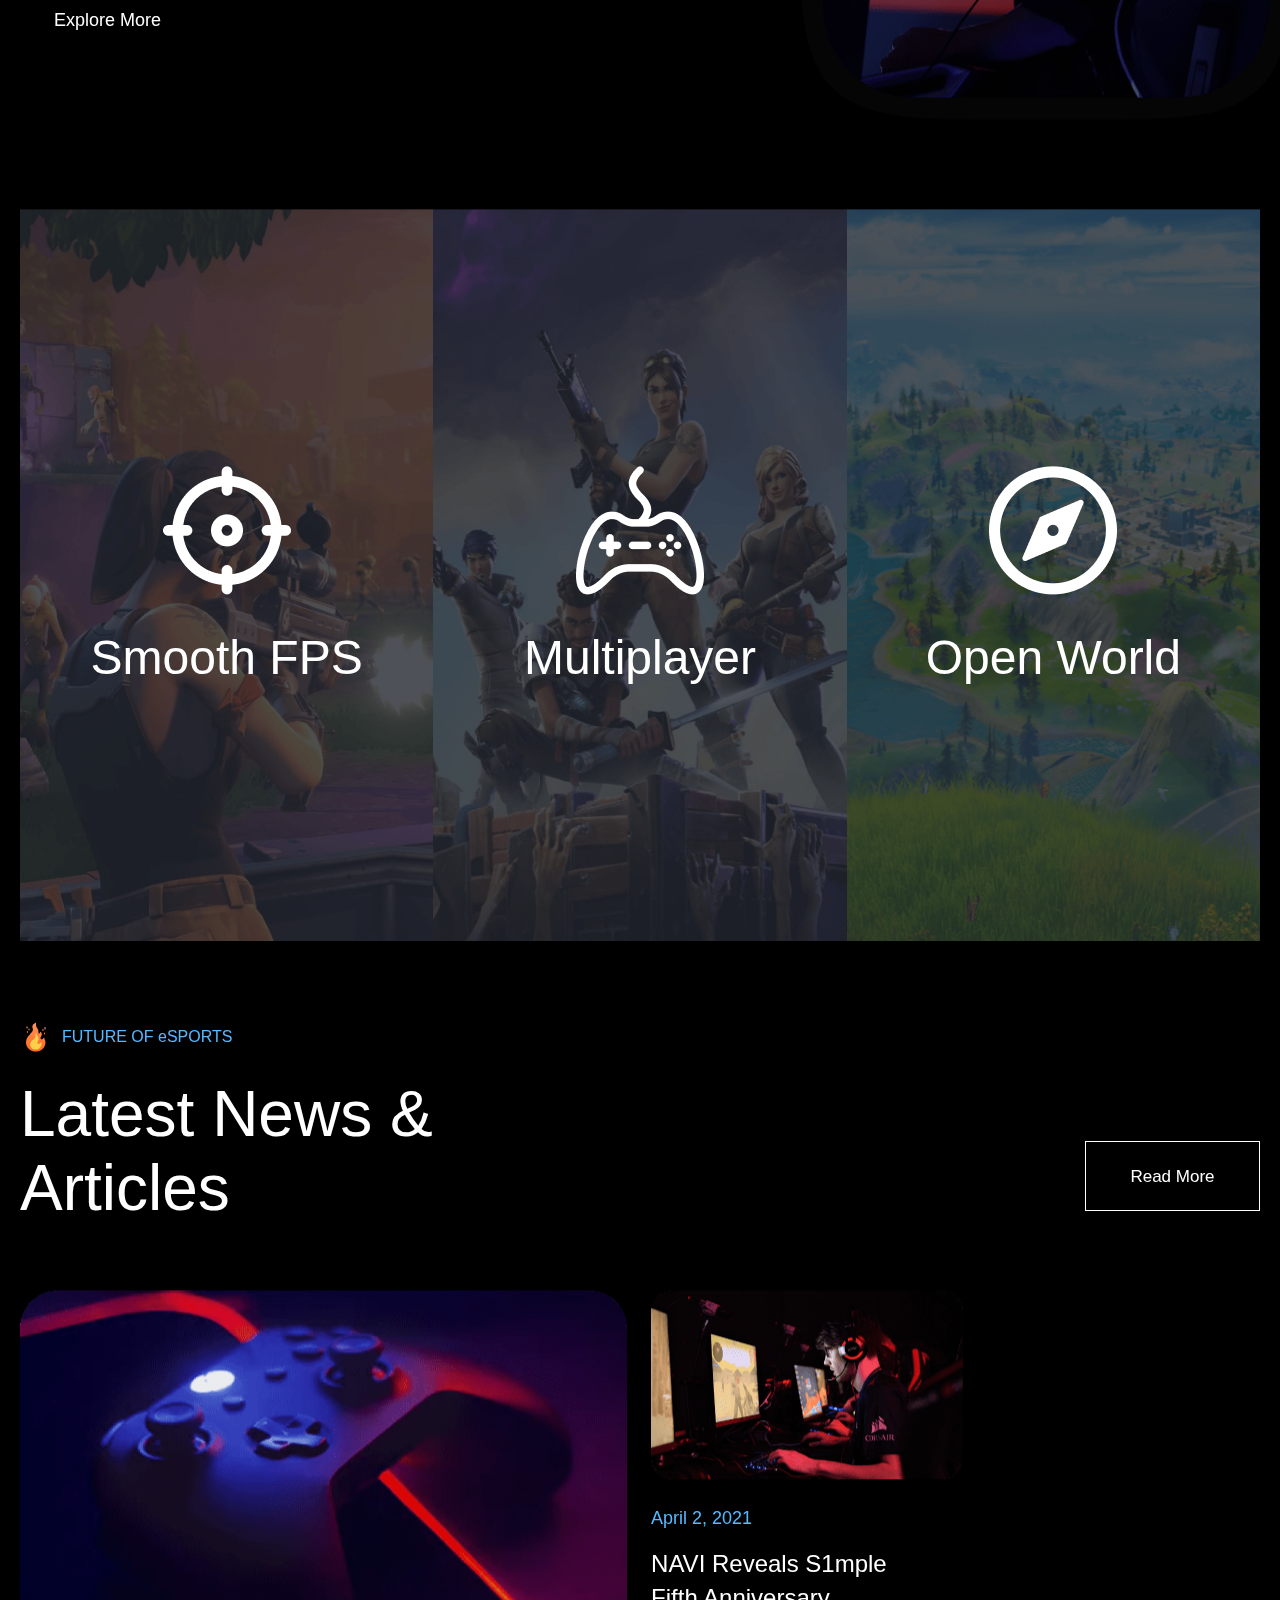
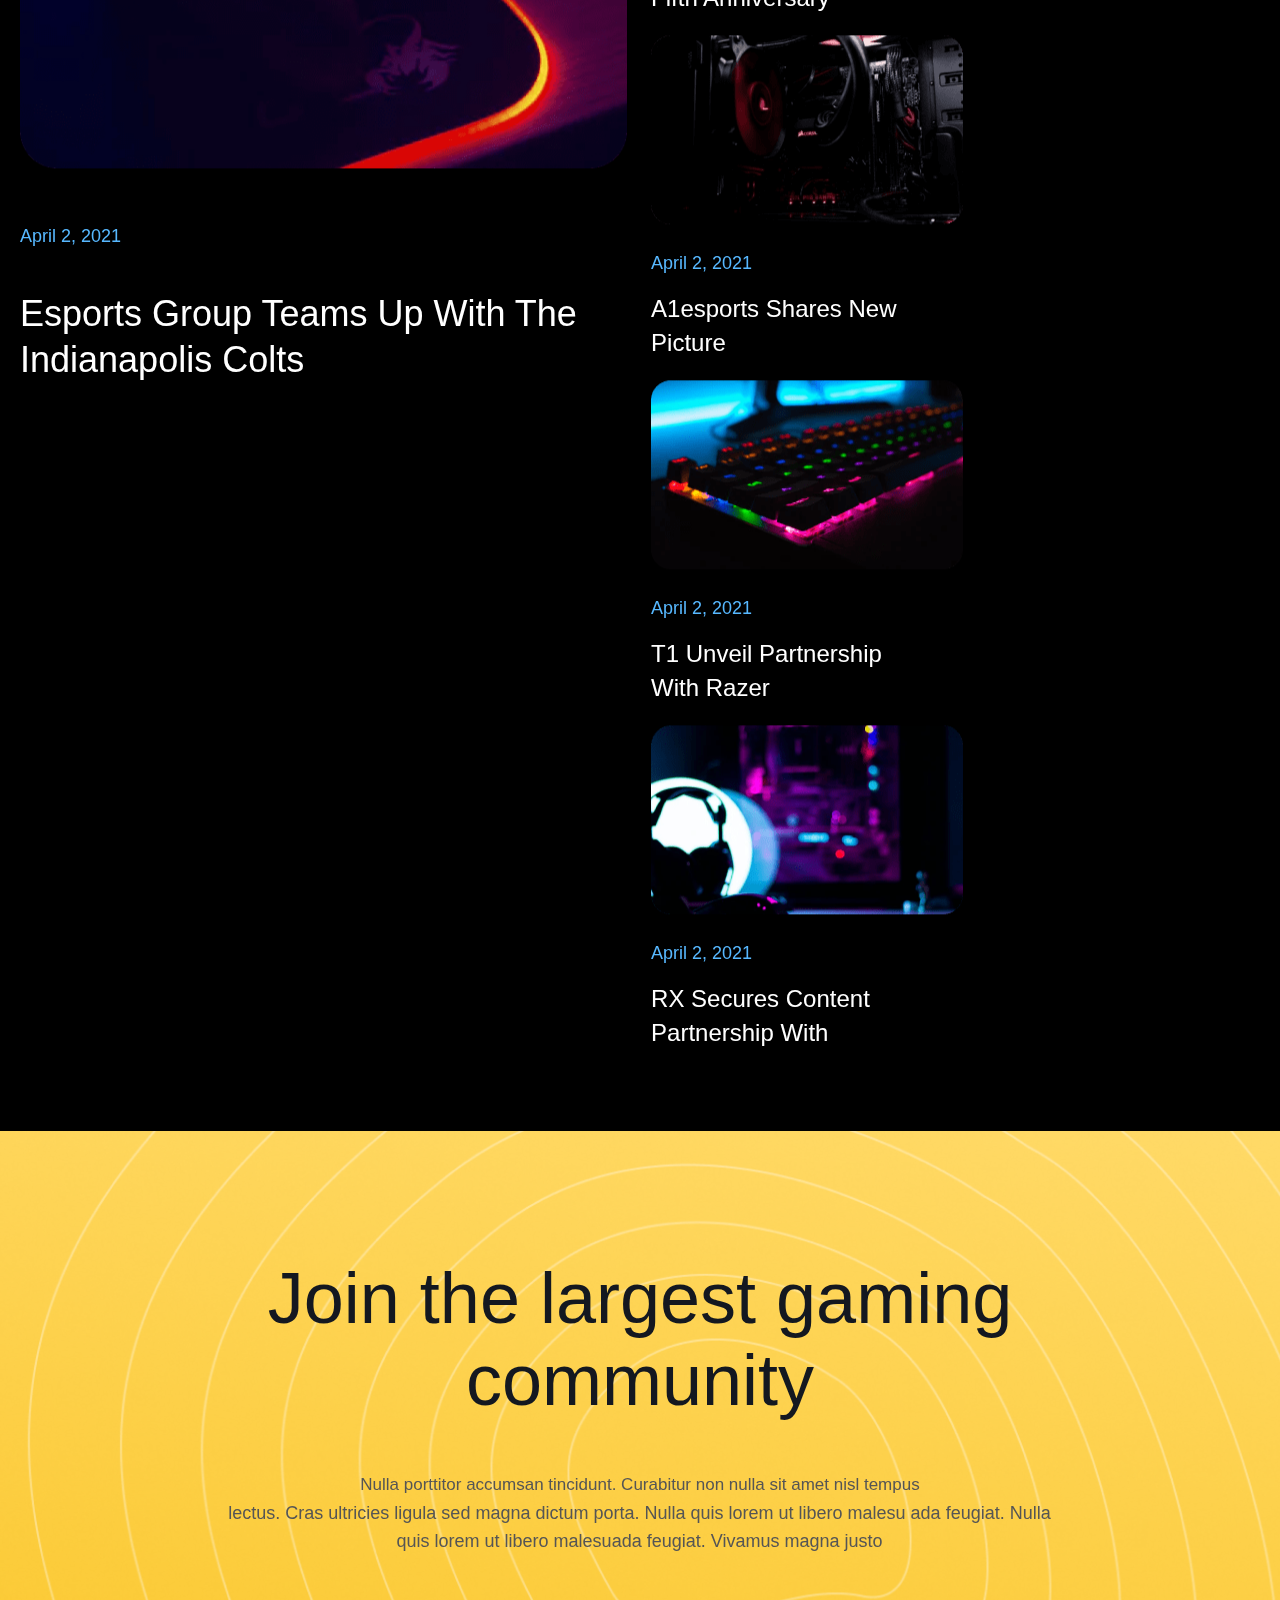
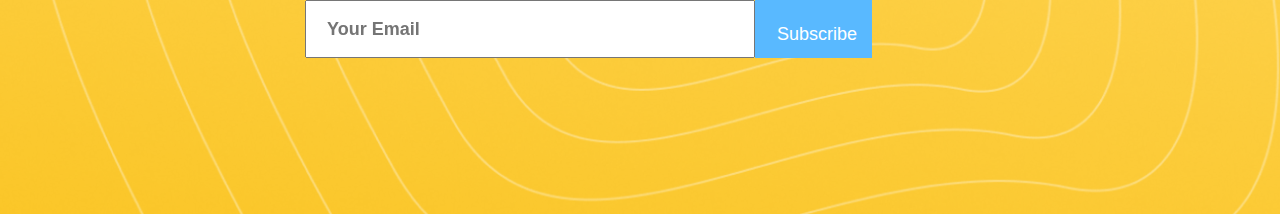
==== commit d3a915b2: "dfgsdh" ====
--- a/index.html
+++ b/index.html
@@ -33,7 +33,7 @@
     <nav class="nav">
       <div class="container">
         <div class="nav-info">  
-          <img src="./images/gaming-logo.svg" alt="gaming" class="logo">
+          <img src="./images/infin-logo.svg" alt="gaming" class="logo">
           <ul class="nav-list">
             <li class="nav-item"><a href="#header" class="nav-link">Home</a>
               <ul class="subList" >
